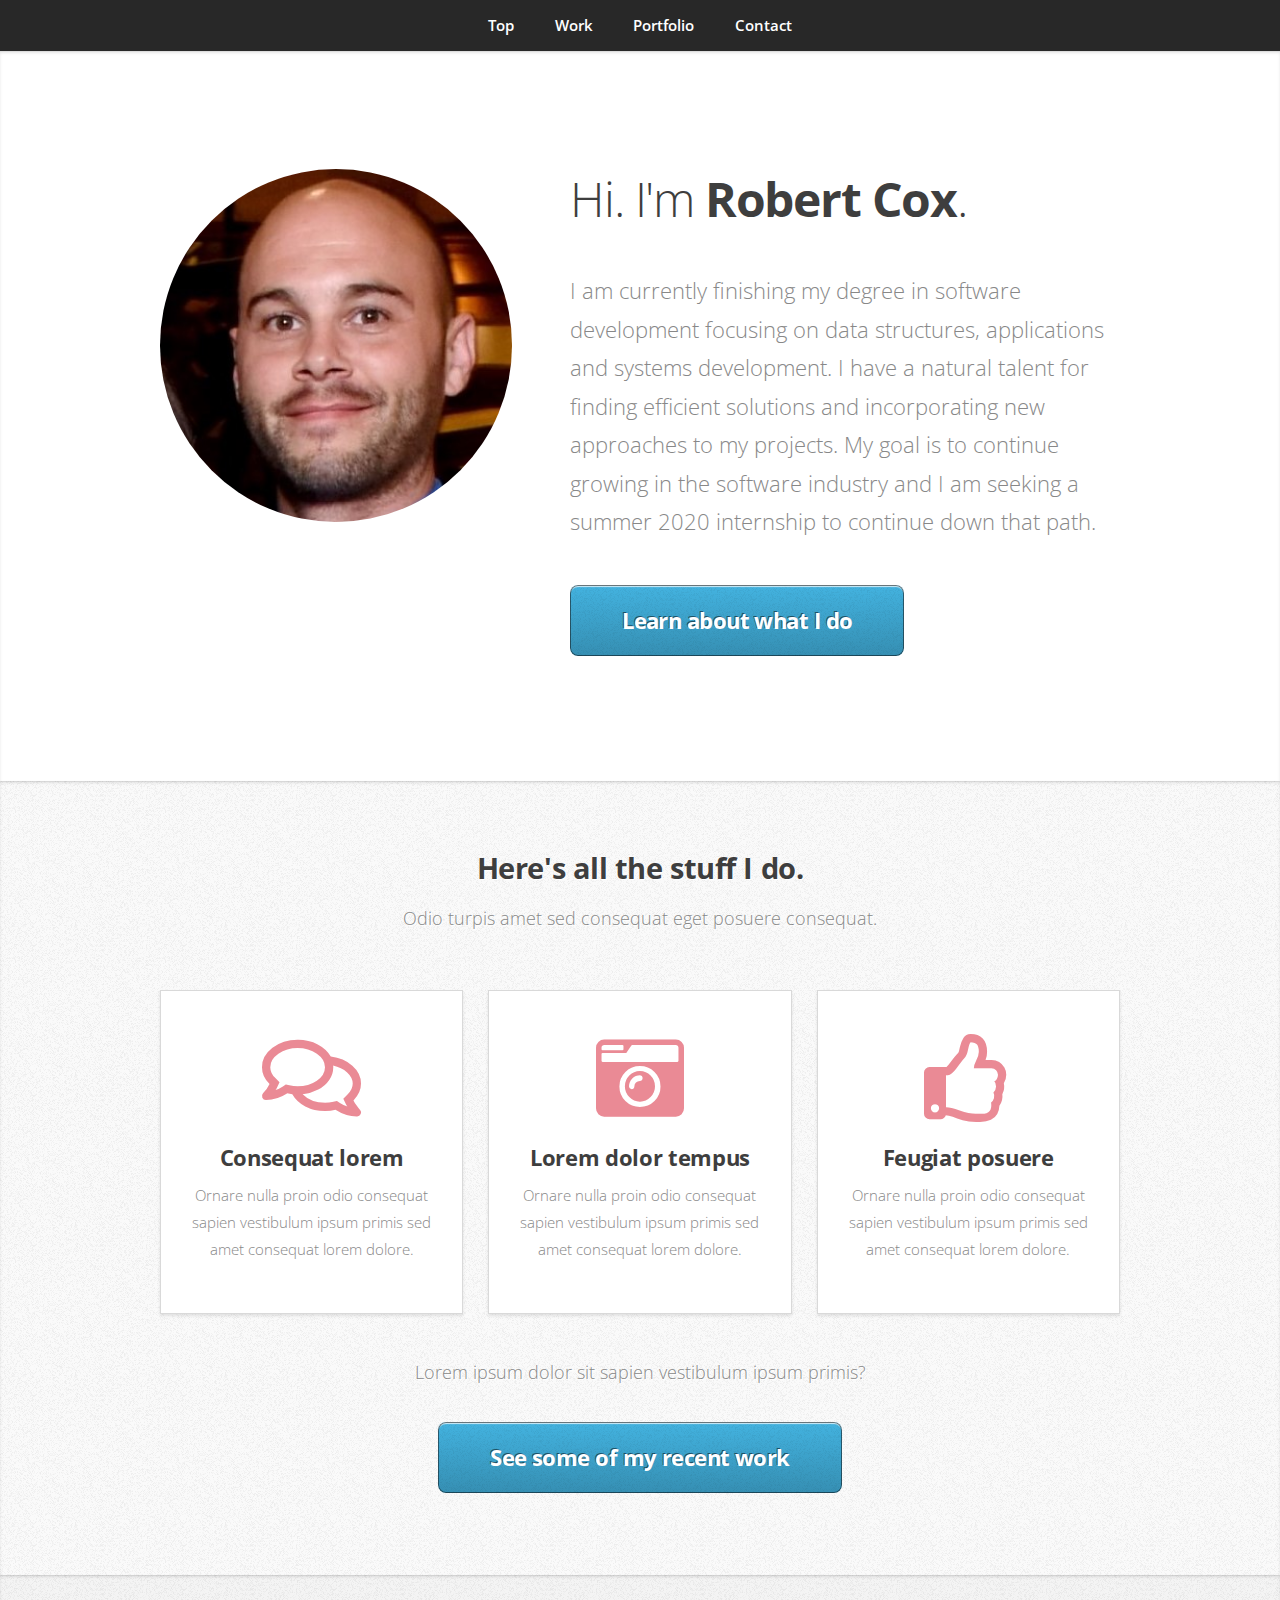
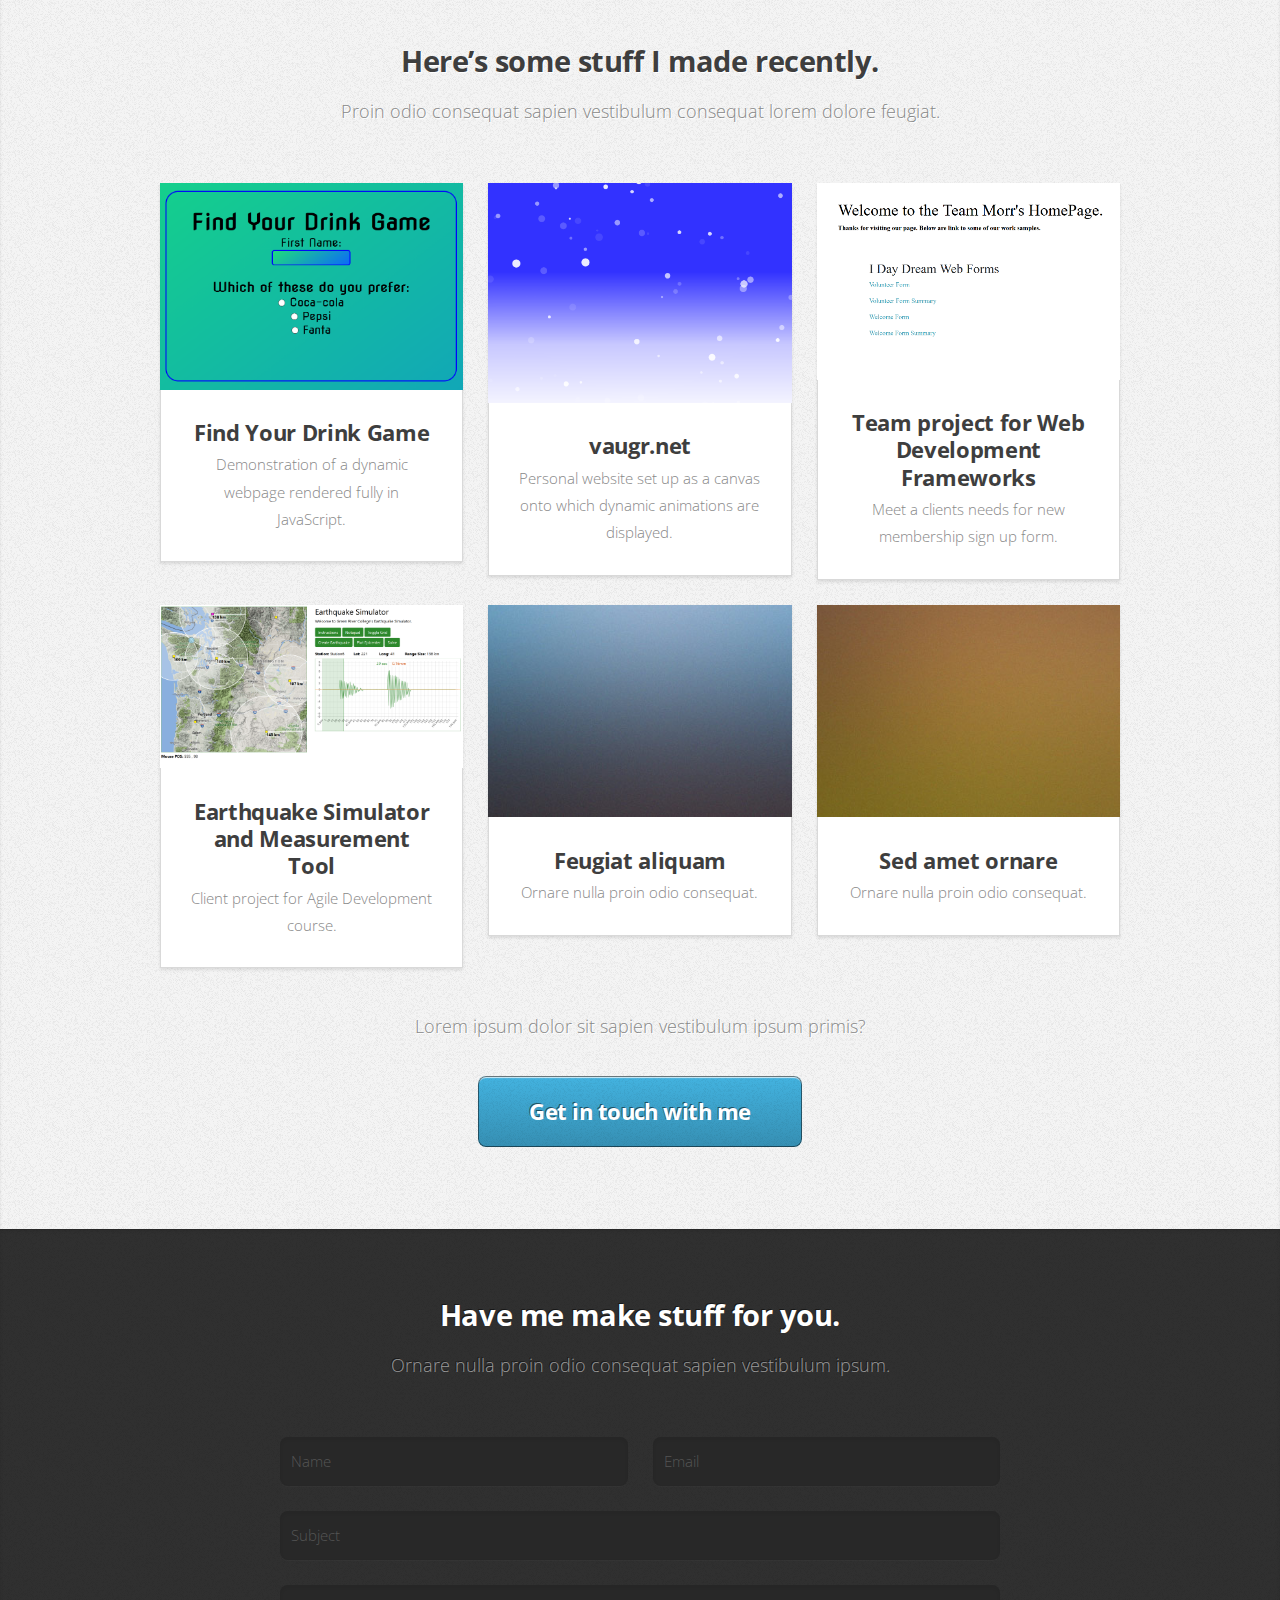
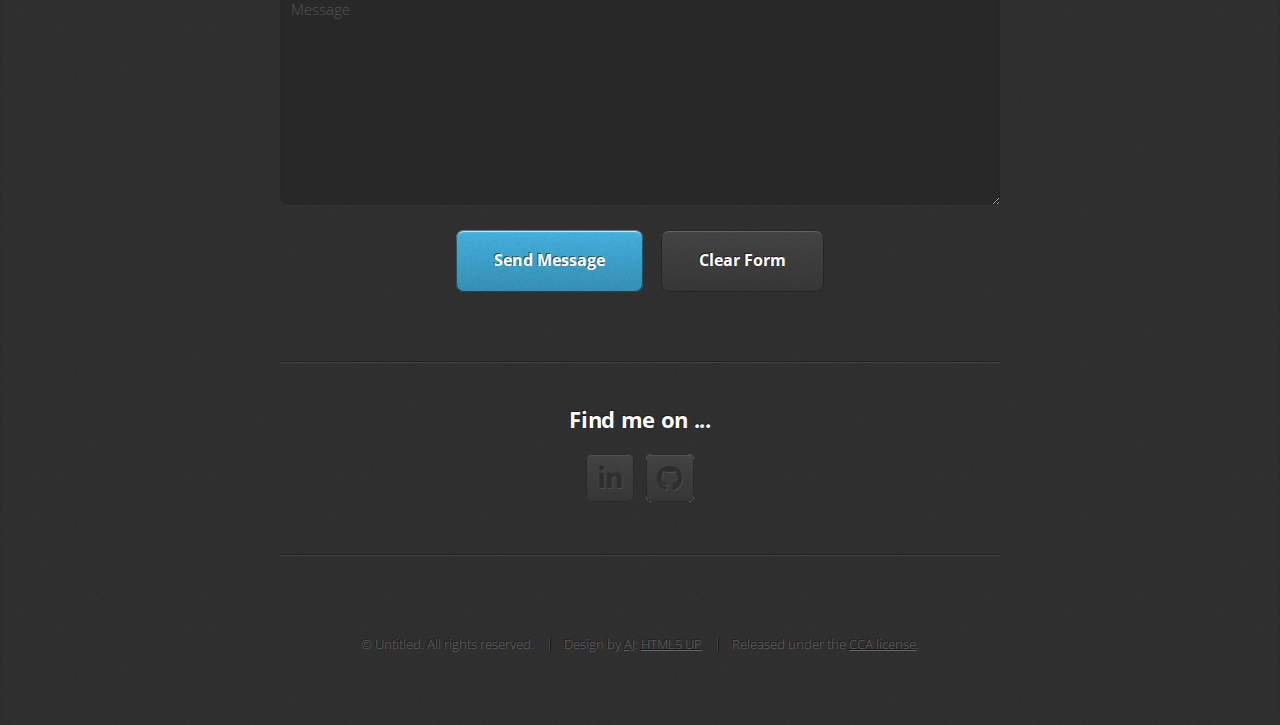
==== index.html @ c7a30e8e "added portfolio projects" ====
<!DOCTYPE HTML>
<!--
	Miniport by HTML5 UP
	html5up.net | @ajlkn
	Free for personal and commercial use under the CCA 3.0 license (html5up.net/license)
-->
<html>
	<head>
		<title>Robert Cox Portfolio</title>
		<meta charset="utf-8" />
		<meta name="viewport" content="width=device-width, initial-scale=1, user-scalable=no" />
		<link rel="stylesheet" href="assets/css/main.css" />
	</head>
	<body class="is-preload">

		<!-- Nav -->
			<nav id="nav">
				<ul class="container">
					<li><a href="#top">Top</a></li>
					<li><a href="#work">Work</a></li>
					<li><a href="#portfolio">Portfolio</a></li>
					<li><a href="#contact">Contact</a></li>
				</ul>
			</nav>

		<!-- Home -->
			<article id="top" class="wrapper style1">
				<div class="container">
					<div class="row">
						<div class="col-4 col-5-large col-12-medium">
							<span class="image fit"><img src="images/headshot4.png" alt="" /></span>
						</div>
						<div class="col-8 col-7-large col-12-medium">
							<header>
								<h1>Hi. I'm <strong>Robert Cox</strong>.</h1>
							</header>
							<p>I am currently finishing my degree in software development focusing on data structures, applications and systems development. I have a natural talent for finding efficient solutions and incorporating new approaches to my projects. My goal is to continue growing in the software industry and I am seeking a summer 2020 internship to continue down that path.</p>
							<a href="#work" class="button large scrolly">Learn about what I do</a>
						</div>
					</div>
				</div>
			</article>

		<!-- Work -->
			<article id="work" class="wrapper style2">
				<div class="container">
					<header>
						<h2>Here's all the stuff I do.</h2>
						<p>Odio turpis amet sed consequat eget posuere consequat.</p>
					</header>
					<div class="row aln-center">
						<div class="col-4 col-6-medium col-12-small">
							<section class="box style1">
								<span class="icon featured fa-comments"></span>
								<h3>Consequat lorem</h3>
								<p>Ornare nulla proin odio consequat sapien vestibulum ipsum primis sed amet consequat lorem dolore.</p>
							</section>
						</div>
						<div class="col-4 col-6-medium col-12-small">
							<section class="box style1">
								<span class="icon solid featured fa-camera-retro"></span>
								<h3>Lorem dolor tempus</h3>
								<p>Ornare nulla proin odio consequat sapien vestibulum ipsum primis sed amet consequat lorem dolore.</p>
							</section>
						</div>
						<div class="col-4 col-6-medium col-12-small">
							<section class="box style1">
								<span class="icon featured fa-thumbs-up"></span>
								<h3>Feugiat posuere</h3>
								<p>Ornare nulla proin odio consequat sapien vestibulum ipsum primis sed amet consequat lorem dolore.</p>
							</section>
						</div>
					</div>
					<footer>
						<p>Lorem ipsum dolor sit sapien vestibulum ipsum primis?</p>
						<a href="#portfolio" class="button large scrolly">See some of my recent work</a>
					</footer>
				</div>
			</article>

		<!-- Portfolio -->
			<article id="portfolio" class="wrapper style3">
				<div class="container">
					<header>
						<h2>Here’s some stuff I made recently.</h2>
						<p>Proin odio consequat  sapien vestibulum consequat lorem dolore feugiat.</p>
					</header>
					<div class="row">
						<div class="col-4 col-6-medium col-12-small">
							<article class="box style2">
								<a href="http://rcox.greenriverdev.com/207/finalProject/IT207FinalProjectHTML.html" target="_blank" class="image featured"><img src="images/findYourDrinkGame.png" alt="" /></a>
								<h3><a href="http://rcox.greenriverdev.com/207/finalProject/IT207FinalProjectHTML.html" target="_blank">Find Your Drink Game</a></h3>
								<p>Demonstration of a dynamic webpage rendered fully in JavaScript.</p>
							</article>
						</div>
						<div class="col-4 col-6-medium col-12-small">
							<article class="box style2">
								<a href="http://vaugr.net/" target="_blank" class="image featured"><img src="images/vaugrSnow.png" alt="" /></a>
								<h3><a href="http://vaugr.net/" target="_blank">vaugr.net</a></h3>
								<p>Personal website set up as a canvas onto which dynamic animations are displayed.</p>
							</article>
						</div>
						<div class="col-4 col-6-medium col-12-small">
							<article class="box style2">
								<a href="http://team-morr.greenriverdev.com/" target="_blank" class="image featured"><img src="images/teamMORRWebsite.png" alt="" /></a>
								<h3><a href="http://team-morr.greenriverdev.com/" target="_blank">Team project for Web Development Frameworks</a></h3>
								<p>Meet a clients needs for new membership sign up form.</p>
							</article>
						</div>
						<div class="col-4 col-6-medium col-12-small">
							<article class="box style2">
								<a href="http://earth-makers.greenriverdev.com/EarthMakers/" target="_blank" class="image featured"><img src="images/EarthquakeApp.png" alt="" /></a>
								<h3><a href="http://earth-makers.greenriverdev.com/EarthMakers/" target="_blank">Earthquake Simulator and Measurement Tool</a></h3>
								<p>Client project for Agile Development course.</p>
							</article>
						</div>
						<div class="col-4 col-6-medium col-12-small">
							<article class="box style2">
								<a href="#" class="image featured"><img src="images/pic05.jpg" alt="" /></a>
								<h3><a href="#">Feugiat aliquam</a></h3>
								<p>Ornare nulla proin odio consequat.</p>
							</article>
						</div>
						<div class="col-4 col-6-medium col-12-small">
							<article class="box style2">
								<a href="#" class="image featured"><img src="images/pic06.jpg" alt="" /></a>
								<h3><a href="#">Sed amet ornare</a></h3>
								<p>Ornare nulla proin odio consequat.</p>
							</article>
						</div>
					</div>
					<footer>
						<p>Lorem ipsum dolor sit sapien vestibulum ipsum primis?</p>
						<a href="#contact" class="button large scrolly">Get in touch with me</a>
					</footer>
				</div>
			</article>

		<!-- Contact -->
			<article id="contact" class="wrapper style4">
				<div class="container medium">
					<header>
						<h2>Have me make stuff for you.</h2>
						<p>Ornare nulla proin odio consequat sapien vestibulum ipsum.</p>
					</header>
					<div class="row">
						<div class="col-12">
							<form method="post" action="#">
								<div class="row">
									<div class="col-6 col-12-small">
										<input type="text" name="name" id="name" placeholder="Name" />
									</div>
									<div class="col-6 col-12-small">
										<input type="text" name="email" id="email" placeholder="Email" />
									</div>
									<div class="col-12">
										<input type="text" name="subject" id="subject" placeholder="Subject" />
									</div>
									<div class="col-12">
										<textarea name="message" id="message" placeholder="Message"></textarea>
									</div>
									<div class="col-12">
										<ul class="actions">
											<li><input type="submit" value="Send Message" /></li>
											<li><input type="reset" value="Clear Form" class="alt" /></li>
										</ul>
									</div>
								</div>
							</form>
						</div>
						<div class="col-12">
							<hr />
							<h3>Find me on ...</h3>
							<ul class="social">
								<!--<li><a href="#" class="icon brands fa-twitter"><span class="label">Twitter</span></a></li>
								<li><a href="#" class="icon brands fa-facebook-f"><span class="label">Facebook</span></a></li>
								<li><a href="#" class="icon brands fa-dribbble"><span class="label">Dribbble</span></a></li>
								<li><a href="#" class="icon brands fa-tumblr"><span class="label">Tumblr</span></a></li>
								<li><a href="#" class="icon brands fa-google-plus"><span class="label">Google+</span></a></li>-->
								<li><a href="http://www.linkedin.com/in/robert-cox-robert-cox" target="_blank" class="icon brands fa-linkedin-in"><span class="label">LinkedIn</span></a></li>
								<li><a href="https://github.com/rcox18" target="_blank" class="icon brands fa-github"><span class="label">Github</span></a></li>
								<!--
								<li><a href="#" class="icon solid fa-rss"><span>RSS</span></a></li>
								<li><a href="#" class="icon brands fa-instagram"><span>Instagram</span></a></li>
								<li><a href="#" class="icon brands fa-foursquare"><span>Foursquare</span></a></li>
								<li><a href="#" class="icon brands fa-skype"><span>Skype</span></a></li>
								<li><a href="#" class="icon brands fa-soundcloud"><span>Soundcloud</span></a></li>
								<li><a href="#" class="icon brands fa-youtube"><span>YouTube</span></a></li>
								<li><a href="#" class="icon brands fa-blogger"><span>Blogger</span></a></li>
								<li><a href="#" class="icon brands fa-flickr"><span>Flickr</span></a></li>
								<li><a href="#" class="icon brands fa-vimeo"><span>Vimeo</span></a></li>
								-->
							</ul>
							<hr />
						</div>
					</div>
					<footer>
						<ul id="copyright">
							<li>&copy; Untitled. All rights reserved.</li>
							<li>Design by <a href="http://twitter.com/ajlkn">AJ</a>: <a href="http://html5up.net">HTML5 UP</a></li>
							<li>Released under the <a href="http://html5up.net/license">CCA license</a>.</li>
						</ul>
					</footer>
				</div>
			</article>

		<!-- Scripts -->
			<script src="assets/js/jquery.min.js"></script>
			<script src="assets/js/jquery.scrolly.min.js"></script>
			<script src="assets/js/browser.min.js"></script>
			<script src="assets/js/breakpoints.min.js"></script>
			<script src="assets/js/util.js"></script>
			<script src="assets/js/main.js"></script>

	</body>
</html>
---- assets/css/main.css ----
@import url("https://fonts.googleapis.com/css?family=Open+Sans:300,300italic,600,600italic,700");
@import url("fontawesome-all.min.css");

/*
	Miniport by HTML5 UP
	html5up.net | @ajlkn
	Free for personal and commercial use under the CCA 3.0 license (html5up.net/license)
*/

html, body, div, span, applet, object,
iframe, h1, h2, h3, h4, h5, h6, p, blockquote,
pre, a, abbr, acronym, address, big, cite,
code, del, dfn, em, img, ins, kbd, q, s, samp,
small, strike, strong, sub, sup, tt, var, b,
u, i, center, dl, dt, dd, ol, ul, li, fieldset,
form, label, legend, table, caption, tbody,
tfoot, thead, tr, th, td, article, aside,
canvas, details, embed, figure, figcaption,
footer, header, hgroup, menu, nav, output, ruby,
section, summary, time, mark, audio, video {
	margin: 0;
	padding: 0;
	border: 0;
	font-size: 100%;
	font: inherit;
	vertical-align: baseline;}

article, aside, details, figcaption, figure,
footer, header, hgroup, menu, nav, section {
	display: block;}

body {
	line-height: 1;
}

ol, ul {
	list-style: none;
}

blockquote, q {
	quotes: none;
}

	blockquote:before, blockquote:after, q:before, q:after {
		content: '';
		content: none;
	}

table {
	border-collapse: collapse;
	border-spacing: 0;
}

body {
	-webkit-text-size-adjust: none;
}

mark {
	background-color: transparent;
	color: inherit;
}

input::-moz-focus-inner {
	border: 0;
	padding: 0;
}

input, select, textarea {
	-moz-appearance: none;
	-webkit-appearance: none;
	-ms-appearance: none;
	appearance: none;
}

/* Basic */

	html {
		box-sizing: border-box;
	}

	*, *:before, *:after {
		box-sizing: inherit;
	}

	body {
		padding-top: 3.5em;
	}

		body.is-preload *, body.is-preload *:before, body.is-preload *:after {
			-moz-animation: none !important;
			-webkit-animation: none !important;
			-ms-animation: none !important;
			animation: none !important;
			-moz-transition: none !important;
			-webkit-transition: none !important;
			-ms-transition: none !important;
			transition: none !important;
		}

	body, input, textarea, select {
		font-family: 'Open Sans', sans-serif;
		line-height: 1.85em;
		color: #888;
		font-weight: 300;
		font-size: 13pt;
	}

	a {
		-moz-transition: color .2s ease-in-out;
		-webkit-transition: color .2s ease-in-out;
		-ms-transition: color .2s ease-in-out;
		transition: color .2s ease-in-out;
		color: #43B3E0;
		text-decoration: underline;
	}

		a:hover {
			color: #43bff0 !important;
		}

		a img {
			border: 0;
		}

	b, strong {
		font-weight: 600;
		color: #3e3e3e;
	}

	i, em {
		font-style: italic;
	}

	sub {
		position: relative;
		top: 0.5em;
		font-size: 0.8em;
	}

	sup {
		position: relative;
		top: -0.5em;
		font-size: 0.8em;
	}

	blockquote {
		border-left: solid 0.75em #eee;
		padding: 1em 0 1em 1.5em;
		font-style: italic;
	}

	h1, h2, h3, h4, h5, h6 {
		color: #3e3e3e;
		margin: 0 0 0.75em 0;
	}

	h1 a, h2 a, h3 a, h4 a, h5 a, h6 a {
		text-decoration: none;
		color: inherit;
	}

	h2, h3, h4, h5, h6 {
		font-weight: 700;
	}

	h1 {
		font-size: 3.25em;
		letter-spacing: -0.025em;
		font-weight: 300;
	}

		h1 strong {
			font-weight: 700;
		}

	h2 {
		font-size: 2em;
		letter-spacing: -0.015em;
	}

	h3 {
		font-size: 1.5em;
		letter-spacing: -0.015em;
	}

	em, i {
		font-style: italic;
	}

	br.clear {
		clear: both;
	}

	hr {
		border: 0;
		border-top: solid 1px #444;
		border-top-color: rgba(0, 0, 0, 0.35);
		box-shadow: 0px 1px 0px 0px rgba(255, 255, 255, 0.1);
		height: 1px;
		margin: 3em 0;
	}

	p, ul, ol, dl, table {
		margin-bottom: 2em;
	}

	header {
		margin: 0 0 3em 0;
	}

		header > p {
			font-size: 1.25em;
			margin: 0;
		}

	footer {
		margin: 3em 0 0 0;
	}

		footer > p {
			font-size: 1.25em;
		}

/* Container */

	.container {
		margin: 0 auto;
		max-width: calc(100% - 50px);
		width: 1200px;
	}

		.container.medium {
			width: 900px;
		}

		@media screen and (max-width: 1680px) {

			.container {
				width: 1200px;
			}

				.container.medium {
					width: 900px;
				}

		}

		@media screen and (max-width: 1280px) {

			.container {
				width: 960px;
			}

				.container.medium {
					width: 720px;
				}

		}

		@media screen and (max-width: 980px) {

			.container {
				width: 100%;
			}

				.container.medium {
					width: 75%;
				}

		}

		@media screen and (max-width: 736px) {

			.container {
				width: 100%;
				max-width: calc(100% - 30px);
			}

				.container.medium {
					width: 100%;
				}

		}

/* Row */

	.row {
		display: flex;
		flex-wrap: wrap;
		box-sizing: border-box;
		align-items: stretch;
	}

		.row > * {
			box-sizing: border-box;
		}

		.row.gtr-uniform > * > :last-child {
			margin-bottom: 0;
		}

		.row.aln-left {
			justify-content: flex-start;
		}

		.row.aln-center {
			justify-content: center;
		}

		.row.aln-right {
			justify-content: flex-end;
		}

		.row.aln-top {
			align-items: flex-start;
		}

		.row.aln-middle {
			align-items: center;
		}

		.row.aln-bottom {
			align-items: flex-end;
		}

		.row > .imp {
			order: -1;
		}

		.row > .col-1 {
			width: 8.33333%;
		}

		.row > .off-1 {
			margin-left: 8.33333%;
		}

		.row > .col-2 {
			width: 16.66667%;
		}

		.row > .off-2 {
			margin-left: 16.66667%;
		}

		.row > .col-3 {
			width: 25%;
		}

		.row > .off-3 {
			margin-left: 25%;
		}

		.row > .col-4 {
			width: 33.33333%;
		}

		.row > .off-4 {
			margin-left: 33.33333%;
		}

		.row > .col-5 {
			width: 41.66667%;
		}

		.row > .off-5 {
			margin-left: 41.66667%;
		}

		.row > .col-6 {
			width: 50%;
		}

		.row > .off-6 {
			margin-left: 50%;
		}

		.row > .col-7 {
			width: 58.33333%;
		}

		.row > .off-7 {
			margin-left: 58.33333%;
		}

		.row > .col-8 {
			width: 66.66667%;
		}

		.row > .off-8 {
			margin-left: 66.66667%;
		}

		.row > .col-9 {
			width: 75%;
		}

		.row > .off-9 {
			margin-left: 75%;
		}

		.row > .col-10 {
			width: 83.33333%;
		}

		.row > .off-10 {
			margin-left: 83.33333%;
		}

		.row > .col-11 {
			width: 91.66667%;
		}

		.row > .off-11 {
			margin-left: 91.66667%;
		}

		.row > .col-12 {
			width: 100%;
		}

		.row > .off-12 {
			margin-left: 100%;
		}

		.row.gtr-0 {
			margin-top: 0px;
			margin-left: 0px;
		}

			.row.gtr-0 > * {
				padding: 0px 0 0 0px;
			}

			.row.gtr-0.gtr-uniform {
				margin-top: 0px;
			}

				.row.gtr-0.gtr-uniform > * {
					padding-top: 0px;
				}

		.row.gtr-25 {
			margin-top: -6.25px;
			margin-left: -6.25px;
		}

			.row.gtr-25 > * {
				padding: 6.25px 0 0 6.25px;
			}

			.row.gtr-25.gtr-uniform {
				margin-top: -6.25px;
			}

				.row.gtr-25.gtr-uniform > * {
					padding-top: 6.25px;
				}

		.row.gtr-50 {
			margin-top: -12.5px;
			margin-left: -12.5px;
		}

			.row.gtr-50 > * {
				padding: 12.5px 0 0 12.5px;
			}

			.row.gtr-50.gtr-uniform {
				margin-top: -12.5px;
			}

				.row.gtr-50.gtr-uniform > * {
					padding-top: 12.5px;
				}

		.row {
			margin-top: -25px;
			margin-left: -25px;
		}

			.row > * {
				padding: 25px 0 0 25px;
			}

			.row.gtr-uniform {
				margin-top: -25px;
			}

				.row.gtr-uniform > * {
					padding-top: 25px;
				}

		.row.gtr-150 {
			margin-top: -37.5px;
			margin-left: -37.5px;
		}

			.row.gtr-150 > * {
				padding: 37.5px 0 0 37.5px;
			}

			.row.gtr-150.gtr-uniform {
				margin-top: -37.5px;
			}

				.row.gtr-150.gtr-uniform > * {
					padding-top: 37.5px;
				}

		.row.gtr-200 {
			margin-top: -50px;
			margin-left: -50px;
		}

			.row.gtr-200 > * {
				padding: 50px 0 0 50px;
			}

			.row.gtr-200.gtr-uniform {
				margin-top: -50px;
			}

				.row.gtr-200.gtr-uniform > * {
					padding-top: 50px;
				}

		@media screen and (max-width: 1680px) {

			.row {
				display: flex;
				flex-wrap: wrap;
				box-sizing: border-box;
				align-items: stretch;
			}

				.row > * {
					box-sizing: border-box;
				}

				.row.gtr-uniform > * > :last-child {
					margin-bottom: 0;
				}

				.row.aln-left {
					justify-content: flex-start;
				}

				.row.aln-center {
					justify-content: center;
				}

				.row.aln-right {
					justify-content: flex-end;
				}

				.row.aln-top {
					align-items: flex-start;
				}

				.row.aln-middle {
					align-items: center;
				}

				.row.aln-bottom {
					align-items: flex-end;
				}

				.row > .imp-xlarge {
					order: -1;
				}

				.row > .col-1-xlarge {
					width: 8.33333%;
				}

				.row > .off-1-xlarge {
					margin-left: 8.33333%;
				}

				.row > .col-2-xlarge {
					width: 16.66667%;
				}

				.row > .off-2-xlarge {
					margin-left: 16.66667%;
				}

				.row > .col-3-xlarge {
					width: 25%;
				}

				.row > .off-3-xlarge {
					margin-left: 25%;
				}

				.row > .col-4-xlarge {
					width: 33.33333%;
				}

				.row > .off-4-xlarge {
					margin-left: 33.33333%;
				}

				.row > .col-5-xlarge {
					width: 41.66667%;
				}

				.row > .off-5-xlarge {
					margin-left: 41.66667%;
				}

				.row > .col-6-xlarge {
					width: 50%;
				}

				.row > .off-6-xlarge {
					margin-left: 50%;
				}

				.row > .col-7-xlarge {
					width: 58.33333%;
				}

				.row > .off-7-xlarge {
					margin-left: 58.33333%;
				}

				.row > .col-8-xlarge {
					width: 66.66667%;
				}

				.row > .off-8-xlarge {
					margin-left: 66.66667%;
				}

				.row > .col-9-xlarge {
					width: 75%;
				}

				.row > .off-9-xlarge {
					margin-left: 75%;
				}

				.row > .col-10-xlarge {
					width: 83.33333%;
				}

				.row > .off-10-xlarge {
					margin-left: 83.33333%;
				}

				.row > .col-11-xlarge {
					width: 91.66667%;
				}

				.row > .off-11-xlarge {
					margin-left: 91.66667%;
				}

				.row > .col-12-xlarge {
					width: 100%;
				}

				.row > .off-12-xlarge {
					margin-left: 100%;
				}

				.row.gtr-0 {
					margin-top: 0px;
					margin-left: 0px;
				}

					.row.gtr-0 > * {
						padding: 0px 0 0 0px;
					}

					.row.gtr-0.gtr-uniform {
						margin-top: 0px;
					}

						.row.gtr-0.gtr-uniform > * {
							padding-top: 0px;
						}

				.row.gtr-25 {
					margin-top: -6.25px;
					margin-left: -6.25px;
				}

					.row.gtr-25 > * {
						padding: 6.25px 0 0 6.25px;
					}

					.row.gtr-25.gtr-uniform {
						margin-top: -6.25px;
					}

						.row.gtr-25.gtr-uniform > * {
							padding-top: 6.25px;
						}

				.row.gtr-50 {
					margin-top: -12.5px;
					margin-left: -12.5px;
				}

					.row.gtr-50 > * {
						padding: 12.5px 0 0 12.5px;
					}

					.row.gtr-50.gtr-uniform {
						margin-top: -12.5px;
					}

						.row.gtr-50.gtr-uniform > * {
							padding-top: 12.5px;
						}

				.row {
					margin-top: -25px;
					margin-left: -25px;
				}

					.row > * {
						padding: 25px 0 0 25px;
					}

					.row.gtr-uniform {
						margin-top: -25px;
					}

						.row.gtr-uniform > * {
							padding-top: 25px;
						}

				.row.gtr-150 {
					margin-top: -37.5px;
					margin-left: -37.5px;
				}

					.row.gtr-150 > * {
						padding: 37.5px 0 0 37.5px;
					}

					.row.gtr-150.gtr-uniform {
						margin-top: -37.5px;
					}

						.row.gtr-150.gtr-uniform > * {
							padding-top: 37.5px;
						}

				.row.gtr-200 {
					margin-top: -50px;
					margin-left: -50px;
				}

					.row.gtr-200 > * {
						padding: 50px 0 0 50px;
					}

					.row.gtr-200.gtr-uniform {
						margin-top: -50px;
					}

						.row.gtr-200.gtr-uniform > * {
							padding-top: 50px;
						}

		}

		@media screen and (max-width: 1280px) {

			.row {
				display: flex;
				flex-wrap: wrap;
				box-sizing: border-box;
				align-items: stretch;
			}

				.row > * {
					box-sizing: border-box;
				}

				.row.gtr-uniform > * > :last-child {
					margin-bottom: 0;
				}

				.row.aln-left {
					justify-content: flex-start;
				}

				.row.aln-center {
					justify-content: center;
				}

				.row.aln-right {
					justify-content: flex-end;
				}

				.row.aln-top {
					align-items: flex-start;
				}

				.row.aln-middle {
					align-items: center;
				}

				.row.aln-bottom {
					align-items: flex-end;
				}

				.row > .imp-large {
					order: -1;
				}

				.row > .col-1-large {
					width: 8.33333%;
				}

				.row > .off-1-large {
					margin-left: 8.33333%;
				}

				.row > .col-2-large {
					width: 16.66667%;
				}

				.row > .off-2-large {
					margin-left: 16.66667%;
				}

				.row > .col-3-large {
					width: 25%;
				}

				.row > .off-3-large {
					margin-left: 25%;
				}

				.row > .col-4-large {
					width: 33.33333%;
				}

				.row > .off-4-large {
					margin-left: 33.33333%;
				}

				.row > .col-5-large {
					width: 41.66667%;
				}

				.row > .off-5-large {
					margin-left: 41.66667%;
				}

				.row > .col-6-large {
					width: 50%;
				}

				.row > .off-6-large {
					margin-left: 50%;
				}

				.row > .col-7-large {
					width: 58.33333%;
				}

				.row > .off-7-large {
					margin-left: 58.33333%;
				}

				.row > .col-8-large {
					width: 66.66667%;
				}

				.row > .off-8-large {
					margin-left: 66.66667%;
				}

				.row > .col-9-large {
					width: 75%;
				}

				.row > .off-9-large {
					margin-left: 75%;
				}

				.row > .col-10-large {
					width: 83.33333%;
				}

				.row > .off-10-large {
					margin-left: 83.33333%;
				}

				.row > .col-11-large {
					width: 91.66667%;
				}

				.row > .off-11-large {
					margin-left: 91.66667%;
				}

				.row > .col-12-large {
					width: 100%;
				}

				.row > .off-12-large {
					margin-left: 100%;
				}

				.row.gtr-0 {
					margin-top: 0px;
					margin-left: 0px;
				}

					.row.gtr-0 > * {
						padding: 0px 0 0 0px;
					}

					.row.gtr-0.gtr-uniform {
						margin-top: 0px;
					}

						.row.gtr-0.gtr-uniform > * {
							padding-top: 0px;
						}

				.row.gtr-25 {
					margin-top: -6.25px;
					margin-left: -6.25px;
				}

					.row.gtr-25 > * {
						padding: 6.25px 0 0 6.25px;
					}

					.row.gtr-25.gtr-uniform {
						margin-top: -6.25px;
					}

						.row.gtr-25.gtr-uniform > * {
							padding-top: 6.25px;
						}

				.row.gtr-50 {
					margin-top: -12.5px;
					margin-left: -12.5px;
				}

					.row.gtr-50 > * {
						padding: 12.5px 0 0 12.5px;
					}

					.row.gtr-50.gtr-uniform {
						margin-top: -12.5px;
					}

						.row.gtr-50.gtr-uniform > * {
							padding-top: 12.5px;
						}

				.row {
					margin-top: -25px;
					margin-left: -25px;
				}

					.row > * {
						padding: 25px 0 0 25px;
					}

					.row.gtr-uniform {
						margin-top: -25px;
					}

						.row.gtr-uniform > * {
							padding-top: 25px;
						}

				.row.gtr-150 {
					margin-top: -37.5px;
					margin-left: -37.5px;
				}

					.row.gtr-150 > * {
						padding: 37.5px 0 0 37.5px;
					}

					.row.gtr-150.gtr-uniform {
						margin-top: -37.5px;
					}

						.row.gtr-150.gtr-uniform > * {
							padding-top: 37.5px;
						}

				.row.gtr-200 {
					margin-top: -50px;
					margin-left: -50px;
				}

					.row.gtr-200 > * {
						padding: 50px 0 0 50px;
					}

					.row.gtr-200.gtr-uniform {
						margin-top: -50px;
					}

						.row.gtr-200.gtr-uniform > * {
							padding-top: 50px;
						}

		}

		@media screen and (max-width: 980px) {

			.row {
				display: flex;
				flex-wrap: wrap;
				box-sizing: border-box;
				align-items: stretch;
			}

				.row > * {
					box-sizing: border-box;
				}

				.row.gtr-uniform > * > :last-child {
					margin-bottom: 0;
				}

				.row.aln-left {
					justify-content: flex-start;
				}

				.row.aln-center {
					justify-content: center;
				}

				.row.aln-right {
					justify-content: flex-end;
				}

				.row.aln-top {
					align-items: flex-start;
				}

				.row.aln-middle {
					align-items: center;
				}

				.row.aln-bottom {
					align-items: flex-end;
				}

				.row > .imp-medium {
					order: -1;
				}

				.row > .col-1-medium {
					width: 8.33333%;
				}

				.row > .off-1-medium {
					margin-left: 8.33333%;
				}

				.row > .col-2-medium {
					width: 16.66667%;
				}

				.row > .off-2-medium {
					margin-left: 16.66667%;
				}

				.row > .col-3-medium {
					width: 25%;
				}

				.row > .off-3-medium {
					margin-left: 25%;
				}

				.row > .col-4-medium {
					width: 33.33333%;
				}

				.row > .off-4-medium {
					margin-left: 33.33333%;
				}

				.row > .col-5-medium {
					width: 41.66667%;
				}

				.row > .off-5-medium {
					margin-left: 41.66667%;
				}

				.row > .col-6-medium {
					width: 50%;
				}

				.row > .off-6-medium {
					margin-left: 50%;
				}

				.row > .col-7-medium {
					width: 58.33333%;
				}

				.row > .off-7-medium {
					margin-left: 58.33333%;
				}

				.row > .col-8-medium {
					width: 66.66667%;
				}

				.row > .off-8-medium {
					margin-left: 66.66667%;
				}

				.row > .col-9-medium {
					width: 75%;
				}

				.row > .off-9-medium {
					margin-left: 75%;
				}

				.row > .col-10-medium {
					width: 83.33333%;
				}

				.row > .off-10-medium {
					margin-left: 83.33333%;
				}

				.row > .col-11-medium {
					width: 91.66667%;
				}

				.row > .off-11-medium {
					margin-left: 91.66667%;
				}

				.row > .col-12-medium {
					width: 100%;
				}

				.row > .off-12-medium {
					margin-left: 100%;
				}

				.row.gtr-0 {
					margin-top: 0px;
					margin-left: 0px;
				}

					.row.gtr-0 > * {
						padding: 0px 0 0 0px;
					}

					.row.gtr-0.gtr-uniform {
						margin-top: 0px;
					}

						.row.gtr-0.gtr-uniform > * {
							padding-top: 0px;
						}

				.row.gtr-25 {
					margin-top: -6.25px;
					margin-left: -6.25px;
				}

					.row.gtr-25 > * {
						padding: 6.25px 0 0 6.25px;
					}

					.row.gtr-25.gtr-uniform {
						margin-top: -6.25px;
					}

						.row.gtr-25.gtr-uniform > * {
							padding-top: 6.25px;
						}

				.row.gtr-50 {
					margin-top: -12.5px;
					margin-left: -12.5px;
				}

					.row.gtr-50 > * {
						padding: 12.5px 0 0 12.5px;
					}

					.row.gtr-50.gtr-uniform {
						margin-top: -12.5px;
					}

						.row.gtr-50.gtr-uniform > * {
							padding-top: 12.5px;
						}

				.row {
					margin-top: -25px;
					margin-left: -25px;
				}

					.row > * {
						padding: 25px 0 0 25px;
					}

					.row.gtr-uniform {
						margin-top: -25px;
					}

						.row.gtr-uniform > * {
							padding-top: 25px;
						}

				.row.gtr-150 {
					margin-top: -37.5px;
					margin-left: -37.5px;
				}

					.row.gtr-150 > * {
						padding: 37.5px 0 0 37.5px;
					}

					.row.gtr-150.gtr-uniform {
						margin-top: -37.5px;
					}

						.row.gtr-150.gtr-uniform > * {
							padding-top: 37.5px;
						}

				.row.gtr-200 {
					margin-top: -50px;
					margin-left: -50px;
				}

					.row.gtr-200 > * {
						padding: 50px 0 0 50px;
					}

					.row.gtr-200.gtr-uniform {
						margin-top: -50px;
					}

						.row.gtr-200.gtr-uniform > * {
							padding-top: 50px;
						}

		}

		@media screen and (max-width: 736px) {

			.row {
				display: flex;
				flex-wrap: wrap;
				box-sizing: border-box;
				align-items: stretch;
			}

				.row > * {
					box-sizing: border-box;
				}

				.row.gtr-uniform > * > :last-child {
					margin-bottom: 0;
				}

				.row.aln-left {
					justify-content: flex-start;
				}

				.row.aln-center {
					justify-content: center;
				}

				.row.aln-right {
					justify-content: flex-end;
				}

				.row.aln-top {
					align-items: flex-start;
				}

				.row.aln-middle {
					align-items: center;
				}

				.row.aln-bottom {
					align-items: flex-end;
				}

				.row > .imp-small {
					order: -1;
				}

				.row > .col-1-small {
					width: 8.33333%;
				}

				.row > .off-1-small {
					margin-left: 8.33333%;
				}

				.row > .col-2-small {
					width: 16.66667%;
				}

				.row > .off-2-small {
					margin-left: 16.66667%;
				}

				.row > .col-3-small {
					width: 25%;
				}

				.row > .off-3-small {
					margin-left: 25%;
				}

				.row > .col-4-small {
					width: 33.33333%;
				}

				.row > .off-4-small {
					margin-left: 33.33333%;
				}

				.row > .col-5-small {
					width: 41.66667%;
				}

				.row > .off-5-small {
					margin-left: 41.66667%;
				}

				.row > .col-6-small {
					width: 50%;
				}

				.row > .off-6-small {
					margin-left: 50%;
				}

				.row > .col-7-small {
					width: 58.33333%;
				}

				.row > .off-7-small {
					margin-left: 58.33333%;
				}

				.row > .col-8-small {
					width: 66.66667%;
				}

				.row > .off-8-small {
					margin-left: 66.66667%;
				}

				.row > .col-9-small {
					width: 75%;
				}

				.row > .off-9-small {
					margin-left: 75%;
				}

				.row > .col-10-small {
					width: 83.33333%;
				}

				.row > .off-10-small {
					margin-left: 83.33333%;
				}

				.row > .col-11-small {
					width: 91.66667%;
				}

				.row > .off-11-small {
					margin-left: 91.66667%;
				}

				.row > .col-12-small {
					width: 100%;
				}

				.row > .off-12-small {
					margin-left: 100%;
				}

				.row.gtr-0 {
					margin-top: 0px;
					margin-left: 0px;
				}

					.row.gtr-0 > * {
						padding: 0px 0 0 0px;
					}

					.row.gtr-0.gtr-uniform {
						margin-top: 0px;
					}

						.row.gtr-0.gtr-uniform > * {
							padding-top: 0px;
						}

				.row.gtr-25 {
					margin-top: -3.75px;
					margin-left: -3.75px;
				}

					.row.gtr-25 > * {
						padding: 3.75px 0 0 3.75px;
					}

					.row.gtr-25.gtr-uniform {
						margin-top: -3.75px;
					}

						.row.gtr-25.gtr-uniform > * {
							padding-top: 3.75px;
						}

				.row.gtr-50 {
					margin-top: -7.5px;
					margin-left: -7.5px;
				}

					.row.gtr-50 > * {
						padding: 7.5px 0 0 7.5px;
					}

					.row.gtr-50.gtr-uniform {
						margin-top: -7.5px;
					}

						.row.gtr-50.gtr-uniform > * {
							padding-top: 7.5px;
						}

				.row {
					margin-top: -15px;
					margin-left: -15px;
				}

					.row > * {
						padding: 15px 0 0 15px;
					}

					.row.gtr-uniform {
						margin-top: -15px;
					}

						.row.gtr-uniform > * {
							padding-top: 15px;
						}

				.row.gtr-150 {
					margin-top: -22.5px;
					margin-left: -22.5px;
				}

					.row.gtr-150 > * {
						padding: 22.5px 0 0 22.5px;
					}

					.row.gtr-150.gtr-uniform {
						margin-top: -22.5px;
					}

						.row.gtr-150.gtr-uniform > * {
							padding-top: 22.5px;
						}

				.row.gtr-200 {
					margin-top: -30px;
					margin-left: -30px;
				}

					.row.gtr-200 > * {
						padding: 30px 0 0 30px;
					}

					.row.gtr-200.gtr-uniform {
						margin-top: -30px;
					}

						.row.gtr-200.gtr-uniform > * {
							padding-top: 30px;
						}

		}

/* Form */

	form label {
		color: #3e3e3e;
		font-weight: 700;
		display: block;
		margin: 0 0 0.5em 0;
	}

	form input[type=text],
	form input[type=email],
	form input[type=password],
	form select,
	form textarea {
		-moz-transition: background .2s ease-in-out, box-shadow .2s ease-in-out;
		-webkit-transition: background .2s ease-in-out, box-shadow .2s ease-in-out;
		-ms-transition: background .2s ease-in-out, box-shadow .2s ease-in-out;
		transition: background .2s ease-in-out, box-shadow .2s ease-in-out;
		-webkit-appearance: none;
		display: block;
		border: 0;
		padding: 0.75em;
		font-size: 1em;
		border-radius: 8px;
		border: solid 1px #ddd;
		background: #fff;
		color: #bbb;
		box-shadow: inset 0px 2px 3px 1px rgba(0, 0, 0, 0.05), 0px 1px 0px 0px rgba(255, 255, 255, 0.025);
		width: 100%;
	}

		form input[type=text]:focus,
		form input[type=email]:focus,
		form input[type=password]:focus,
		form select:focus,
		form textarea:focus {
			background: #fafafa;
			box-shadow: inset 0px 2px 5px 0px rgba(0, 0, 0, 0.05), 0px 1px 0px 0px rgba(255, 255, 255, 0.025), inset 0px 0px 2px 1px #43bff0;
		}

	form textarea {
		height: 15em;
	}

	form .actions:last-child {
		margin-bottom: 0;
	}

	form ::-webkit-input-placeholder {
		color: #555 !important;
	}

	form :-moz-placeholder {
		color: #555 !important;
	}

	form ::-moz-placeholder {
		color: #555 !important;
	}

	form :-ms-input-placeholder {
		color: #555 !important;
	}

	form ::-moz-focus-inner {
		border: 0;
	}

/* Tables */

	table {
		width: 100%;
	}

		table.default {
			width: 100%;
		}

			table.default tr {
				border-top: solid 1px #eee;
			}

				table.default tr:first-child {
					border-top: 0;
				}

			table.default td {
				padding: 0.5em 1em 0.5em 1em;
			}

			table.default th {
				text-align: left;
				padding: 0.5em 1em 0.5em 1em;
				font-weight: 600;
				margin: 0 0 1em 0;
			}

			table.default thead {
				background: #4f4f4f;
				color: #fff;
			}

/* Section/Article */

	section, article {
		margin-bottom: 3em;
	}

	section > :last-child,
	article > :last-child,
	section:last-child,
	article:last-child {
		margin-bottom: 0;
	}

/* Image */

	.image {
		display: inline-block;
		position: relative;
	}

		.image img {
			display: block;
			width: 100%;
		}

		.image.fit {
			display: block;
			width: 100%;
		}

		.image.featured {
			display: block;
			width: 100%;
			margin: 0 0 2em 0;
		}

		.image.left {
			float: left;
			margin: 0 2em 2em 0;
		}

		.image.centered {
			display: block;
			margin: 0 0 2em 0;
		}

			.image.centered img {
				margin: 0 auto;
				width: auto;
			}

/* Button */

	input[type="button"],
	input[type="submit"],
	input[type="reset"],
	button,
	.button {
		background-image: url("images/bg.png"), -moz-linear-gradient(top, rgba(0, 0, 0, 0), rgba(0, 0, 0, 0.2));
		background-image: url("images/bg.png"), -webkit-linear-gradient(top, rgba(0, 0, 0, 0), rgba(0, 0, 0, 0.2));
		background-image: url("images/bg.png"), -ms-linear-gradient(top, rgba(0, 0, 0, 0), rgba(0, 0, 0, 0.2));
		background-image: url("images/bg.png"), linear-gradient(top, rgba(0, 0, 0, 0), rgba(0, 0, 0, 0.2));
		-moz-transition: background-color .2s ease-in-out;
		-webkit-transition: background-color .2s ease-in-out;
		-ms-transition: background-color .2s ease-in-out;
		transition: background-color .2s ease-in-out;
		-webkit-appearance: none;
		position: relative;
		display: inline-block;
		color: #fff !important;
		text-decoration: none;
		font-weight: 700;
		border: 0;
		outline: 0;
		cursor: pointer;
		border-radius: 8px;
		text-shadow: -1px -1px 0.5px rgba(0, 0, 0, 0.5);
		overflow: hidden;
		box-shadow: inset 0px 0px 0px 1px rgba(0, 0, 0, 0.5), inset 0px 2px 1px 0px rgba(255, 255, 255, 0.75);
		background-color: #43B3E0;
		padding: 1em 2.35em 1em 2.35em;
		font-size: 1.1em;
		max-width: 24em;
	}

		input[type="button"]:hover,
		input[type="submit"]:hover,
		input[type="reset"]:hover,
		button:hover,
		.button:hover {
			background-color: #43bff0;
			color: #fff !important;
		}

		input[type="button"]:active,
		input[type="submit"]:active,
		input[type="reset"]:active,
		button:active,
		.button:active {
			background-color: #3BA8D3;
			top: 1px;
		}

		input[type="button"].large,
		input[type="submit"].large,
		input[type="reset"].large,
		button.large,
		.button.large {
			font-size: 1.5em;
			letter-spacing: -0.025em;
		}

		input[type="button"].alt,
		input[type="submit"].alt,
		input[type="reset"].alt,
		button.alt,
		.button.alt {
			background-color: #444;
			box-shadow: inset 0px 0px 0px 1px #242424, inset 0px 2px 1px 0px rgba(255, 255, 255, 0.2);
		}

			input[type="button"].alt:hover,
			input[type="submit"].alt:hover,
			input[type="reset"].alt:hover,
			button.alt:hover,
			.button.alt:hover {
				background-color: #4f4f4f;
				color: #fff !important;
			}

			input[type="button"].alt:active,
			input[type="submit"].alt:active,
			input[type="reset"].alt:active,
			button.alt:active,
			.button.alt:active {
				background-color: #3f3f3f;
			}

/* List */

	ul {
		list-style: disc;
		padding-left: 1em;
	}

		ul li {
			padding-left: 0.5em;
		}

	ol {
		list-style: decimal;
		padding-left: 1.25em;
	}

		ol li {
			padding-left: 0.25em;
		}

/* Social */

	ul.social {
		cursor: default;
		margin: 0;
		list-style: none;
		padding-left: 0;
	}

		ul.social li {
			position: relative;
			display: inline-block;
			margin: 0.25em;
			top: 0;
			padding-left: 0;
		}

			ul.social li a {
				-moz-transition: top .2s ease-in-out;
				-webkit-transition: top .2s ease-in-out;
				-ms-transition: top .2s ease-in-out;
				transition: top .2s ease-in-out;
				display: block;
				width: 48px;
				height: 48px;
				border-radius: 6px;
				top: 0;
				position: relative;
			}

				ul.social li a:before {
					background-image: url("images/bg.png"), -moz-linear-gradient(top, rgba(0, 0, 0, 0), rgba(0, 0, 0, 0.2));
					background-image: url("images/bg.png"), -webkit-linear-gradient(top, rgba(0, 0, 0, 0), rgba(0, 0, 0, 0.2));
					background-image: url("images/bg.png"), -ms-linear-gradient(top, rgba(0, 0, 0, 0), rgba(0, 0, 0, 0.2));
					background-image: url("images/bg.png"), linear-gradient(top, rgba(0, 0, 0, 0), rgba(0, 0, 0, 0.2));
					-moz-transition: background-color .2s ease-in-out;
					-webkit-transition: background-color .2s ease-in-out;
					-ms-transition: background-color .2s ease-in-out;
					transition: background-color .2s ease-in-out;
					background-color: #444;
					border-radius: 6px;
					box-shadow: inset 0px 0px 0px 1px #282828, inset 0px 2px 1px 0px rgba(255, 255, 255, 0.1);
					color: #2E2E2E !important;
					display: block;
					font-size: 26px;
					height: 48px;
					line-height: 48px;
					text-align: center;
					outline: 0;
					overflow: hidden;
					text-shadow: 1px 1px 0px rgba(255, 255, 255, 0.1);
					width: 48px;
				}

				ul.social li a.fa-twitter {
					background-color: #2DAAE4;
				}

				ul.social li a.fa-facebook-f {
					background-color: #3C5A98;
				}

				ul.social li a.fa-dribbble {
					background-color: #C4376B;
				}

				ul.social li a.fa-linkedin-in {
					background-color: #006599;
				}

				ul.social li a.fa-tumblr {
					background-color: #51718A;
				}

				ul.social li a.fa-google-plus {
					background-color: #DA2713;
				}

				ul.social li a.fa-github {
					background-color: #FAFAFA;
				}

				ul.social li a.fa-rss {
					background-color: #F2600B;
				}

				ul.social li a.fa-instagram {
					background-color: #E0D7C8;
				}

				ul.social li a.fa-foursquare {
					background-color: #39A3D4;
				}

				ul.social li a.fa-skype {
					background-color: #10BEF1;
				}

				ul.social li a.fa-soundcloud {
					background-color: #FE5419;
				}

				ul.social li a.fa-youtube {
					background-color: #BF2E25;
				}

				ul.social li a.fa-blogger {
					background-color: #FF6501;
				}

				ul.social li a.fa-flickr {
					background-color: #0062DB;
				}

				ul.social li a.fa-vimeo {
					background-color: #4C8AB0;
				}

				ul.social li a:hover {
					top: -5px;
				}

					ul.social li a:hover:before {
						background-color: transparent;
					}

/* Actions */

	ul.actions {
		list-style: none;
		padding-left: 0;
	}

		ul.actions li {
			display: inline-block;
			margin: 0 0 0 1em;
			padding-left: 0;
		}

			ul.actions li:first-child {
				margin-left: 0;
			}

/* Box */

	.box {
		background: #fff;
		box-shadow: inset 0px 0px 0px 1px rgba(0, 0, 0, 0.15), 0px 2px 3px 0px rgba(0, 0, 0, 0.1);
		text-align: center;
		padding: 2em;
	}

		.box.style1 {
			padding: 3em 2em 3.5em 2em;
		}

			.box.style1 h3 {
				margin-bottom: 0.5em;
			}

		.box.style2 h3 {
			margin-bottom: 0.25em;
		}

		.box.style2 .image {
			position: relative;
			left: 2em;
			top: 2em;
			margin: -4em 0 4em -4em;
			width: auto;
		}

/* Icons */

	.icon {
		text-decoration: none;
		text-decoration: none;
	}

		.icon:before {
			-moz-osx-font-smoothing: grayscale;
			-webkit-font-smoothing: antialiased;
			display: inline-block;
			font-style: normal;
			font-variant: normal;
			text-rendering: auto;
			line-height: 1;
			text-transform: none !important;
			font-family: 'Font Awesome 5 Free';
			font-weight: 400;
		}

		.icon:before {
			font-size: 1.25em;
		}

		.icon > .label {
			display: none;
		}

		.icon.solid:before {
			font-weight: 900;
		}

		.icon.brands:before {
			font-family: 'Font Awesome 5 Brands';
		}

		.icon.featured {
			color: #EA8A95;
			display: block;
			margin: 0 0 1.5em 0;
			cursor: default;
		}

			.icon.featured:before {
				font-size: 6em;
			}

/* Wrappers */

	.wrapper {
		background-image: url("images/bg.png");
		box-shadow: inset 0px 1px 0px 0px rgba(0, 0, 0, 0.05), inset 0px 2px 3px 0px rgba(0, 0, 0, 0.1);
		padding: 8em 0 8em 0;
		text-align: center;
	}

		.wrapper.style1 {
			background-image: none;
			background-color: #fff;
		}

		.wrapper.style2 {
			background-color: #fafafa;
			text-shadow: 1px 1px 0px #fff;
		}

		.wrapper.style3 {
			background-color: #f4f4f4;
			text-shadow: 1px 1px 0px #fff;
		}

		.wrapper.style4 {
			background-color: #303030;
			color: #999;
			text-shadow: -1px -1px 0px #181818;
		}

			.wrapper.style4 h1, .wrapper.style4 h2, .wrapper.style4 h3, .wrapper.style4 h4, .wrapper.style4 h5, .wrapper.style4 h6 {
				color: #fff;
			}

			.wrapper.style4 form input[type=text],
			.wrapper.style4 form input[type=password],
			.wrapper.style4 form select,
			.wrapper.style4 form textarea {
				border: none;
				background: #282828;
			}

				.wrapper.style4 form input[type=text]:focus,
				.wrapper.style4 form input[type=password]:focus,
				.wrapper.style4 form select:focus,
				.wrapper.style4 form textarea:focus {
					background: #252525;
				}

/* Nav */

	#nav {
		background-color: #282828;
		text-align: center;
		position: fixed;
		left: 0;
		top: 0;
		width: 100%;
		z-index: 10000;
		cursor: default;
		height: 3.5em;
		line-height: 3.5em;
	}

		#nav ul {
			margin-bottom: 0;
			list-style: none;
			padding-left: 0;
		}

		#nav li {
			display: inline-block;
			padding-left: 0;
		}

		#nav a {
			-moz-transition: background-color .2s ease-in-out;
			-webkit-transition: background-color .2s ease-in-out;
			-ms-transition: background-color .2s ease-in-out;
			transition: background-color .2s ease-in-out;
			position: relative;
			display: block;
			color: #fff;
			text-decoration: none;
			outline: 0;
			font-weight: 600;
			border-radius: 8px;
			color: #fff;
			height: 2.5em;
			line-height: 2.5em;
			padding: 0 1.25em;
		}

			#nav a:hover {
				color: #fff !important;
				background: #383838;
			}

			#nav a.active {
				background: #484848;
			}

				#nav a.active:before {
					content: '';
					display: block;
					position: absolute;
					bottom: -0.6em;
					left: 50%;
					margin-left: -0.75em;
					border-left: solid 0.75em transparent;
					border-right: solid 0.75em transparent;
					border-top: solid 0.6em #282828;
				}

/* Articles */

	body > article {
		margin-bottom: 0;
	}

	#top {
		padding: 10em 0 10em 0;
		text-align: left;
	}

		#top .image {
			border-radius: 100%;
			width: 20em;
			height: 20em;
			margin: 0;
		}

			#top .image img {
				border-radius: 100%;
			}

		#top h1 {
			margin-top: 0.35em;
		}

		#top p {
			font-size: 1.5em;
			line-height: 1.75em;
		}

			#top p a {
				color: inherit;
			}

	#contact footer {
		font-size: 0.9em;
	}

/* Copyright */

	#copyright {
		color: #666;
		font-size: 1em;
		line-height: 1em;
		list-style: none;
		padding-left: 0;
		margin-bottom: 0;
	}

		#copyright li {
			display: inline-block;
			border-left: solid 1px rgba(0, 0, 0, 0.5);
			box-shadow: -1px 0px 0px 0px rgba(255, 255, 255, 0.1);
			padding: 0 0 0 1em;
			margin: 0 0 0 1em;
		}

			#copyright li:first-child {
				border: 0;
				box-shadow: none;
				padding-left: 0;
				margin-left: 0;
			}

		#copyright a {
			-moz-transition: color .2s ease-in-out;
			-webkit-transition: color .2s ease-in-out;
			-ms-transition: color .2s ease-in-out;
			transition: color .2s ease-in-out;
			color: inherit;
		}

			#copyright a:hover {
				color: #777;
			}

/* Large */

	@media screen and (max-width: 1280px) {

		/* Basic */

			body {
				font-size: 11pt;
			}

			input, textarea, select {
				font-size: 11pt;
			}

			header {
				margin: 0 0 4em 0;
			}

		/* Wrappers */

			.wrapper {
				padding: 5em 0 5em 0;
				text-align: center;
			}

				.wrapper.style4 .row-special {
					margin: 2em 0 0 0;
					padding: 2em 0 2em 0;
				}

		/* Articles */

			#top {
				padding: 8em 0;
			}

				#top .image {
					width: 24em;
					height: 24em;
					margin: 0;
				}

	}

/* Medium */

	@media screen and (max-width: 980px) {

		/* Articles */

			#top {
				text-align: center;
				padding: 5em 0;
			}

				#top .image {
					margin: 0 auto 2em auto;
				}

	}

/* Small */

	@media screen and (max-width: 736px) {

		/* Basic */

			body {
				padding-top: 44px;
			}

			body, input, textarea, select {
				line-height: 1.75em;
				font-size: 10pt;
				letter-spacing: 0;
			}

			h1, h2, h3, h4, h5, h6 {
				font-size: 1.25em;
				margin: 0 0 0.4em 0;
			}

			h1 {
				font-size: 2.25em;
				line-height: 1.25em;
			}

			header {
				margin: 0 0 2em 0;
			}

				header > p {
					font-size: 1.25em;
				}

			footer {
				margin: 2.5em 0 0 0;
			}

				footer > p {
					font-size: 1.25em;
				}

			hr {
				margin: 1.5em 0 2em 0;
			}

		/* Section/Article */

			section, article {
				clear: both;
			}

		/* Button */

			input[type="button"],
			input[type="submit"],
			input[type="reset"],
			button,
			.button {
				text-align: center;
				font-size: 1.2em;
				width: 100%;
				padding: 1em 0 1em 0;
			}

				input[type="button"].large,
				input[type="submit"].large,
				input[type="reset"].large,
				button.large,
				.button.large {
					font-size: 1.2em;
					letter-spacing: 0;
				}

		/* Social */

			ul.social {
				padding: 1em 0.5em 0 0.5em;
			}

				ul.social li {
					margin: 0.5em 0.5em 0.5em 0.5em;
				}

					ul.social li a {
						top: 0 !important;
					}

						ul.social li a:before {
							background-color: transparent !important;
						}

		/* Actions */

			ul.actions {
				margin: 0;
			}

				ul.actions li {
					display: block;
					margin: 15px 0 0 0;
				}

					ul.actions li:first-child {
						margin-top: 0;
					}

		/* Box */

			.box {
				padding: 30px 20px 30px 20px;
				margin: 0 0 20px 0 !important;
			}

				.box h3 {
					margin-bottom: 0.25em;
				}

				.box .image.centered {
					margin-bottom: 1em;
				}

				.box .image.featured {
					position: relative;
					left: 20px;
					top: 20px;
					margin: -50px 0 50px -40px;
					width: auto;
				}

				.box.style1 {
					max-width: 32em;
					margin-left: auto !important;
					margin-right: auto !important;
				}

				.box.style2 {
					max-width: 32em;
					margin-left: auto !important;
					margin-right: auto !important;
				}

		/* Wrappers */

			.wrapper {
				padding: 3em 0;
				text-align: center;
			}

		/* Nav */

			#nav {
				height: 44px;
				line-height: 44px;
			}

				#nav a {
					padding: 0 0.75em;
					height: inherit;
					line-height: inherit;
					border-radius: 0;
				}

					#nav a:hover {
						background-color: transparent;
					}

		/* Articles */

			#top {
				padding: 3em 0;
			}

				#top .image {
					width: 15em;
					height: 15em;
					margin-bottom: 0;
				}

				#top p {
					font-size: 1em;
				}

			#contact footer {
				margin: 0;
			}

		/* Copyright */

			#copyright {
				font-size: 1em;
				margin: 0;
			}

				#copyright li {
					display: block;
					margin: 1em 0 0 0;
					padding: 0;
					box-shadow: none;
					border-left: 0;
				}

					#copyright li:first-child {
						margin-top: 0;
					}

	}
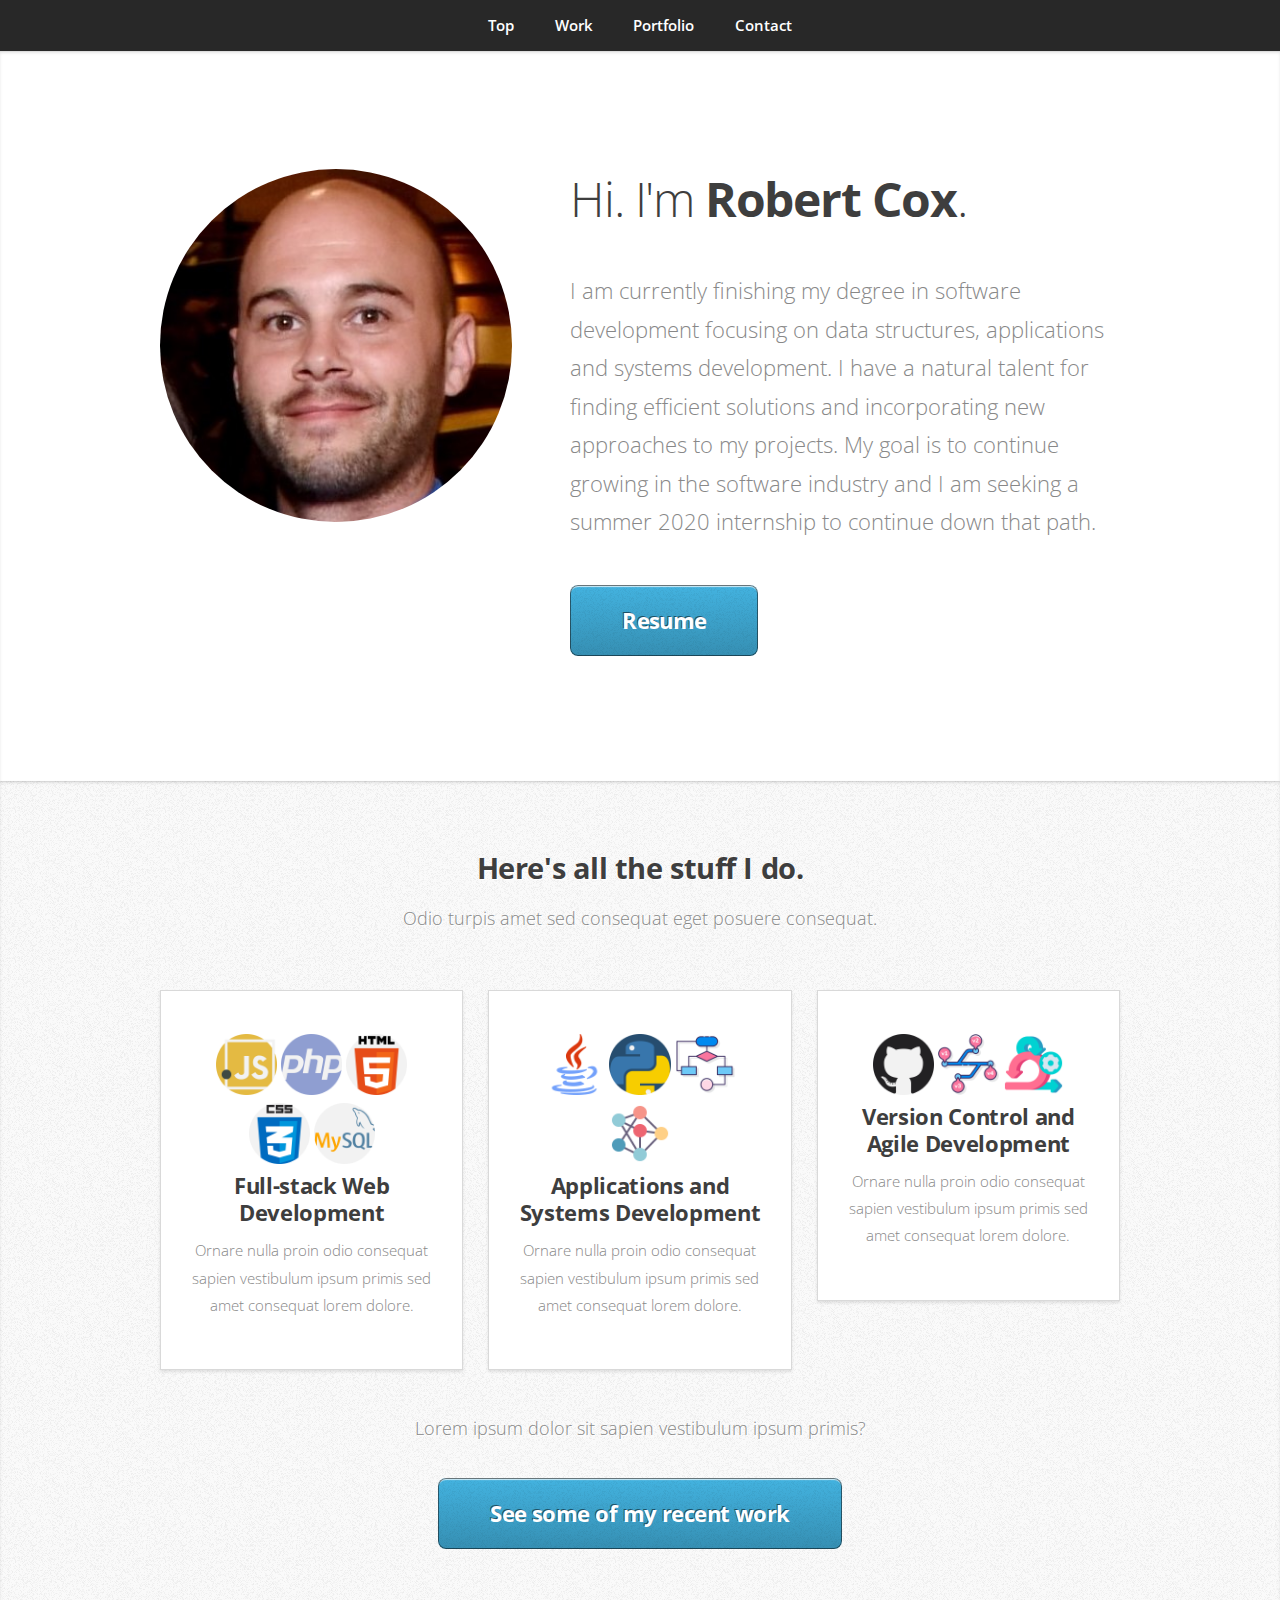
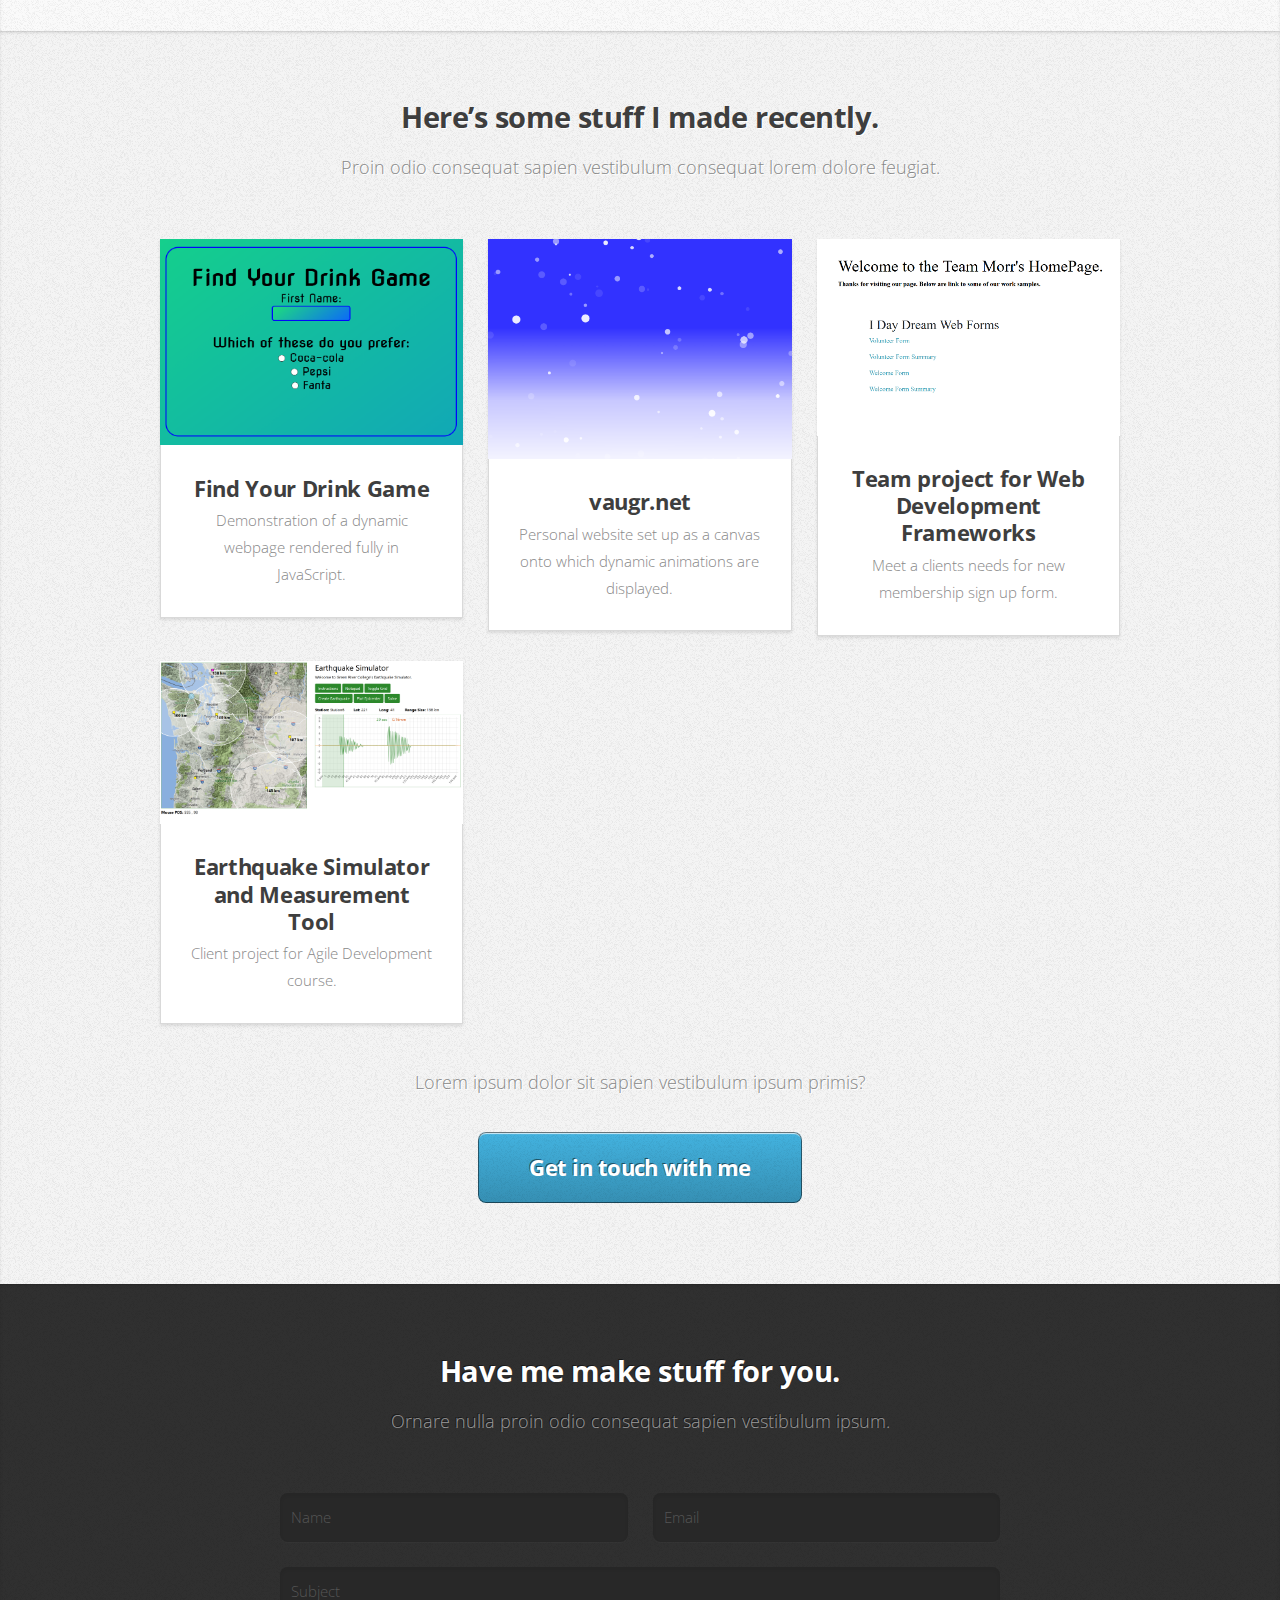
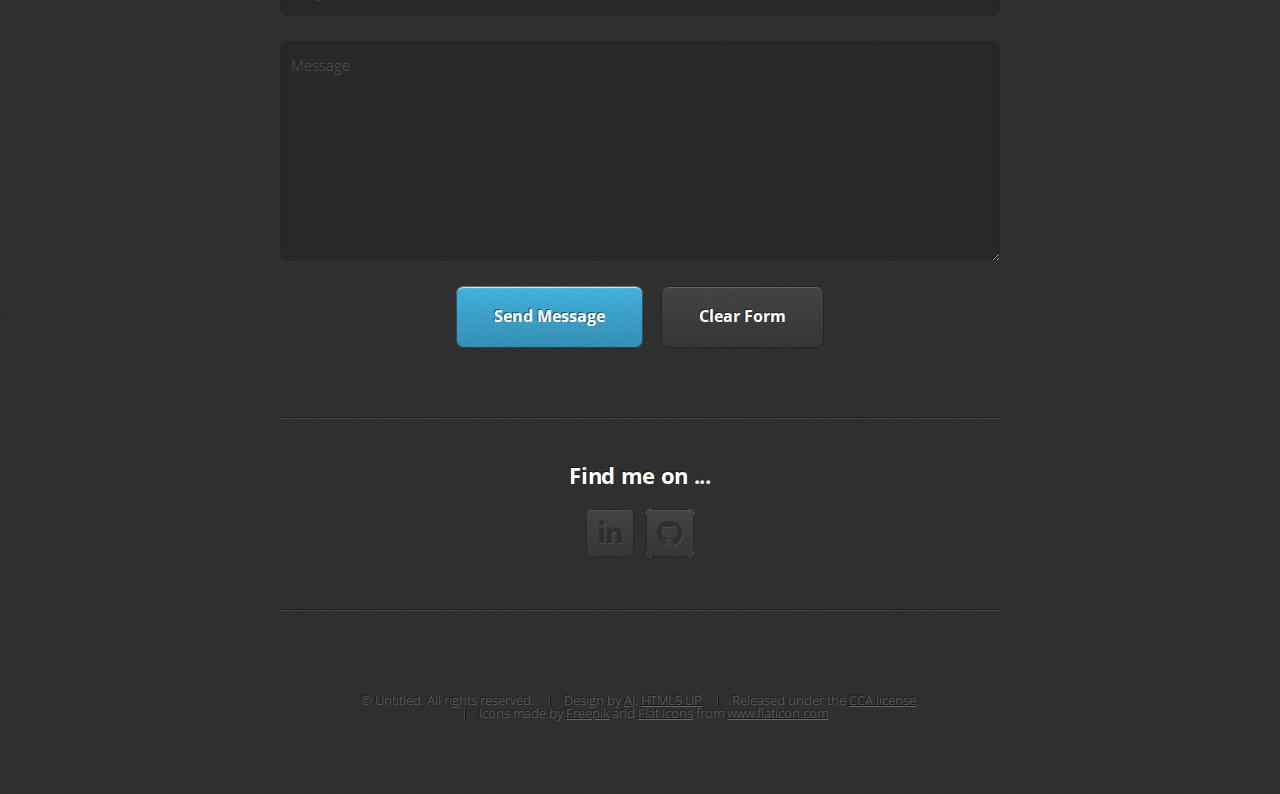
==== commit 1102c67f: "bunch o' stuff" ====
--- a/index.html
+++ b/index.html
@@ -35,7 +35,8 @@
 								<h1>Hi. I'm <strong>Robert Cox</strong>.</h1>
 							</header>
 							<p>I am currently finishing my degree in software development focusing on data structures, applications and systems development. I have a natural talent for finding efficient solutions and incorporating new approaches to my projects. My goal is to continue growing in the software industry and I am seeking a summer 2020 internship to continue down that path.</p>
-							<a href="#work" class="button large scrolly">Learn about what I do</a>
+							<!--<a href="#work" class="button large scrolly">Learn about what I do</a>-->
+							<a href="images/RobertCoxResume2019-2.pdf" target="_blank" class="button large">Resume</a>
 						</div>
 					</div>
 				</div>
@@ -51,22 +52,34 @@
 					<div class="row aln-center">
 						<div class="col-4 col-6-medium col-12-small">
 							<section class="box style1">
-								<span class="icon featured fa-comments"></span>
-								<h3>Consequat lorem</h3>
+								<!--<span class="icon featured fa-comments"></span>-->
+								<img src="images/javascript.png" alt="javascript" width="25%">
+								<img src="images/php.png" alt="java" width="25%">
+								<img src="images/html-5.png" alt="java" width="25%">
+								<img src="images/css.png" alt="java" width="25%">
+								<img src="images/mysql.png" alt="java" width="25%">
+								<h3>Full-stack Web Development</h3>
 								<p>Ornare nulla proin odio consequat sapien vestibulum ipsum primis sed amet consequat lorem dolore.</p>
 							</section>
 						</div>
 						<div class="col-4 col-6-medium col-12-small">
 							<section class="box style1">
-								<span class="icon solid featured fa-camera-retro"></span>
-								<h3>Lorem dolor tempus</h3>
+								<!--<span class="icon solid featured fa-camera-retro"></span>-->
+								<img src="images/java.png" alt="javascript" width="25%">
+								<img src="images/python.png" alt="java" width="25%">
+								<img src="images/algorithm.png" alt="java" width="25%">
+								<img src="images/neural.png" alt="java" width="25%">
+								<h3>Applications and Systems Development</h3>
 								<p>Ornare nulla proin odio consequat sapien vestibulum ipsum primis sed amet consequat lorem dolore.</p>
 							</section>
 						</div>
 						<div class="col-4 col-6-medium col-12-small">
 							<section class="box style1">
-								<span class="icon featured fa-thumbs-up"></span>
-								<h3>Feugiat posuere</h3>
+								<!--<span class="icon featured fa-thumbs-up"></span>-->
+								<img src="images/github.png" alt="javascript" width="25%">
+								<img src="images/version.png" alt="java" width="25%">
+								<img src="images/scrum.png" alt="java" width="25%">
+								<h3>Version Control and Agile Development</h3>
 								<p>Ornare nulla proin odio consequat sapien vestibulum ipsum primis sed amet consequat lorem dolore.</p>
 							</section>
 						</div>
@@ -114,7 +127,7 @@
 								<p>Client project for Agile Development course.</p>
 							</article>
 						</div>
-						<div class="col-4 col-6-medium col-12-small">
+						<!--<div class="col-4 col-6-medium col-12-small">
 							<article class="box style2">
 								<a href="#" class="image featured"><img src="images/pic05.jpg" alt="" /></a>
 								<h3><a href="#">Feugiat aliquam</a></h3>
@@ -127,7 +140,7 @@
 								<h3><a href="#">Sed amet ornare</a></h3>
 								<p>Ornare nulla proin odio consequat.</p>
 							</article>
-						</div>
+						</div>-->
 					</div>
 					<footer>
 						<p>Lorem ipsum dolor sit sapien vestibulum ipsum primis?</p>
@@ -199,10 +212,13 @@
 							<li>&copy; Untitled. All rights reserved.</li>
 							<li>Design by <a href="http://twitter.com/ajlkn">AJ</a>: <a href="http://html5up.net">HTML5 UP</a></li>
 							<li>Released under the <a href="http://html5up.net/license">CCA license</a>.</li>
+							<li>Icons made by <a href="https://www.flaticon.com/authors/freepik" title="Freepik">Freepik</a> and <a href="https://www.flaticon.com/authors/flat-icons" title="Flat Icons">Flat Icons</a> from <a href="https://www.flaticon.com/" title="Flaticon"> www.flaticon.com</a></li>
 						</ul>
 					</footer>
 				</div>
 			</article>
+
+
 
 		<!-- Scripts -->
 			<script src="assets/js/jquery.min.js"></script>
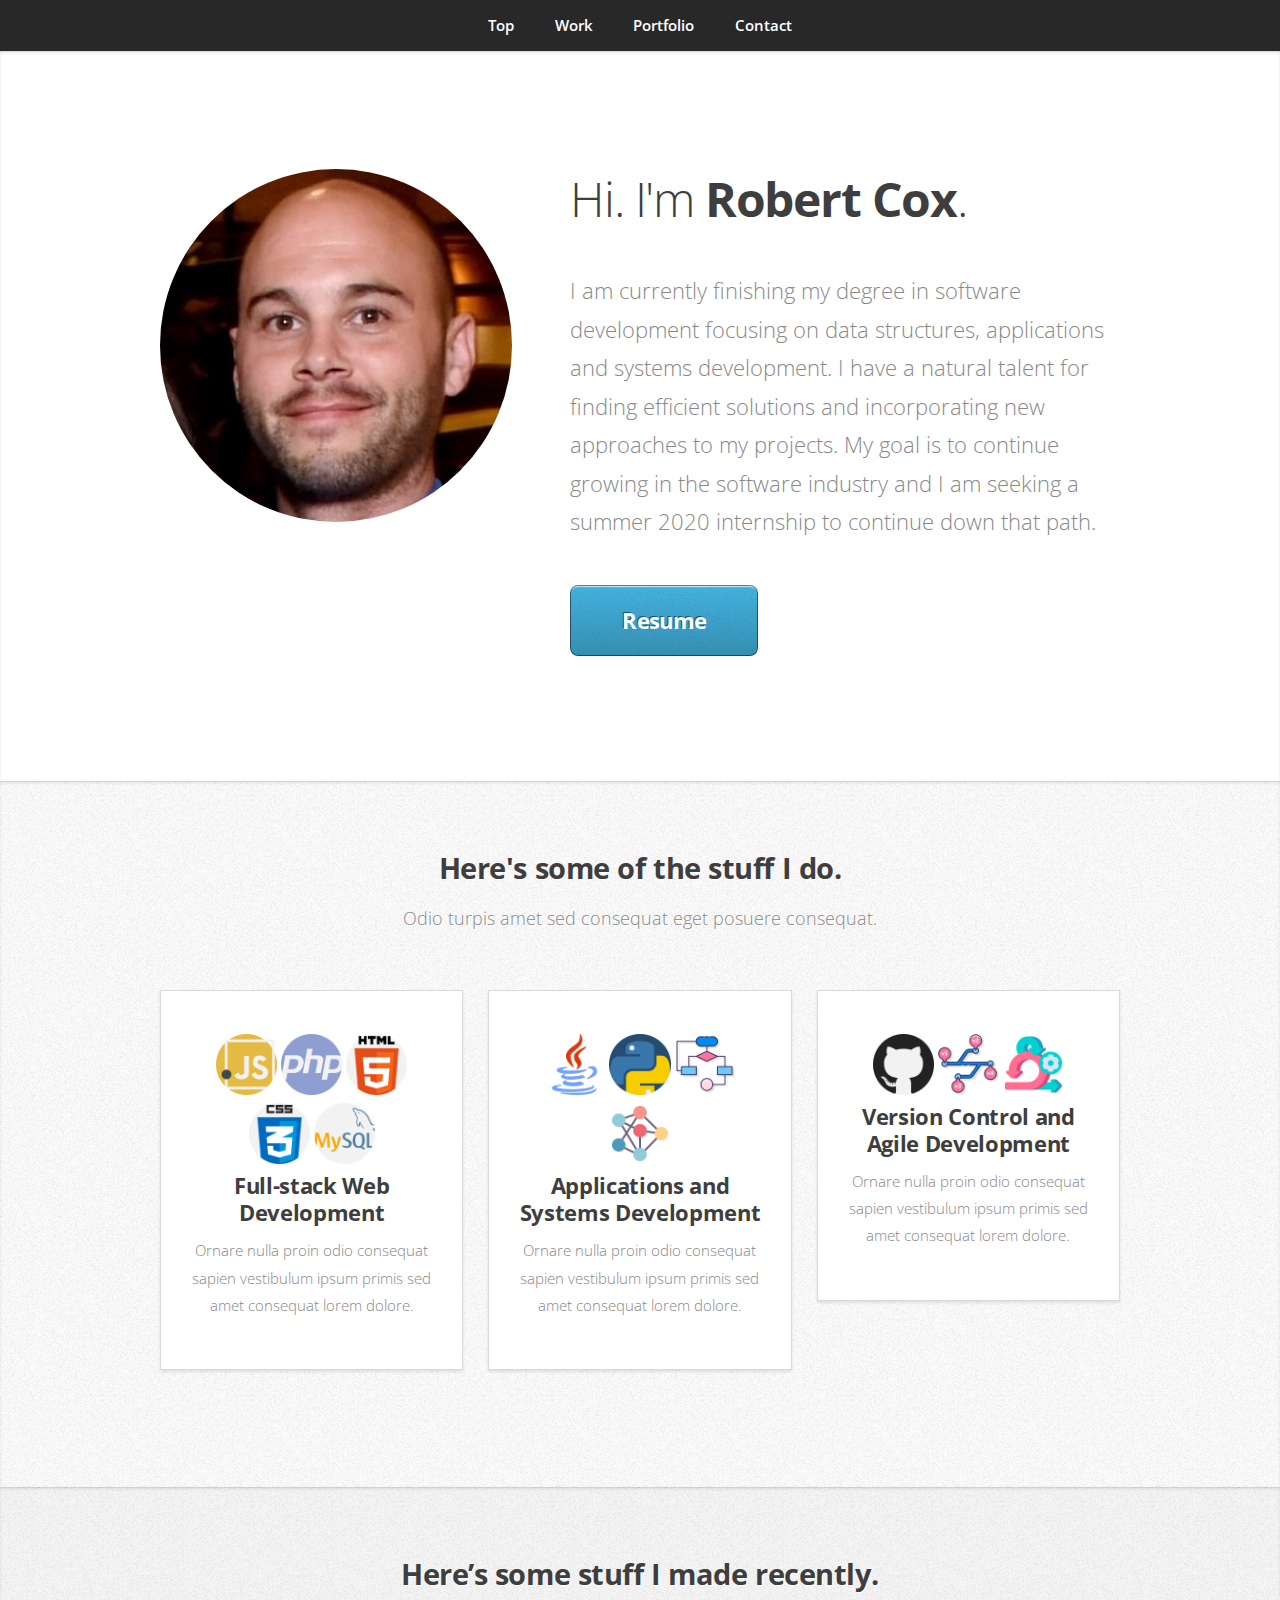
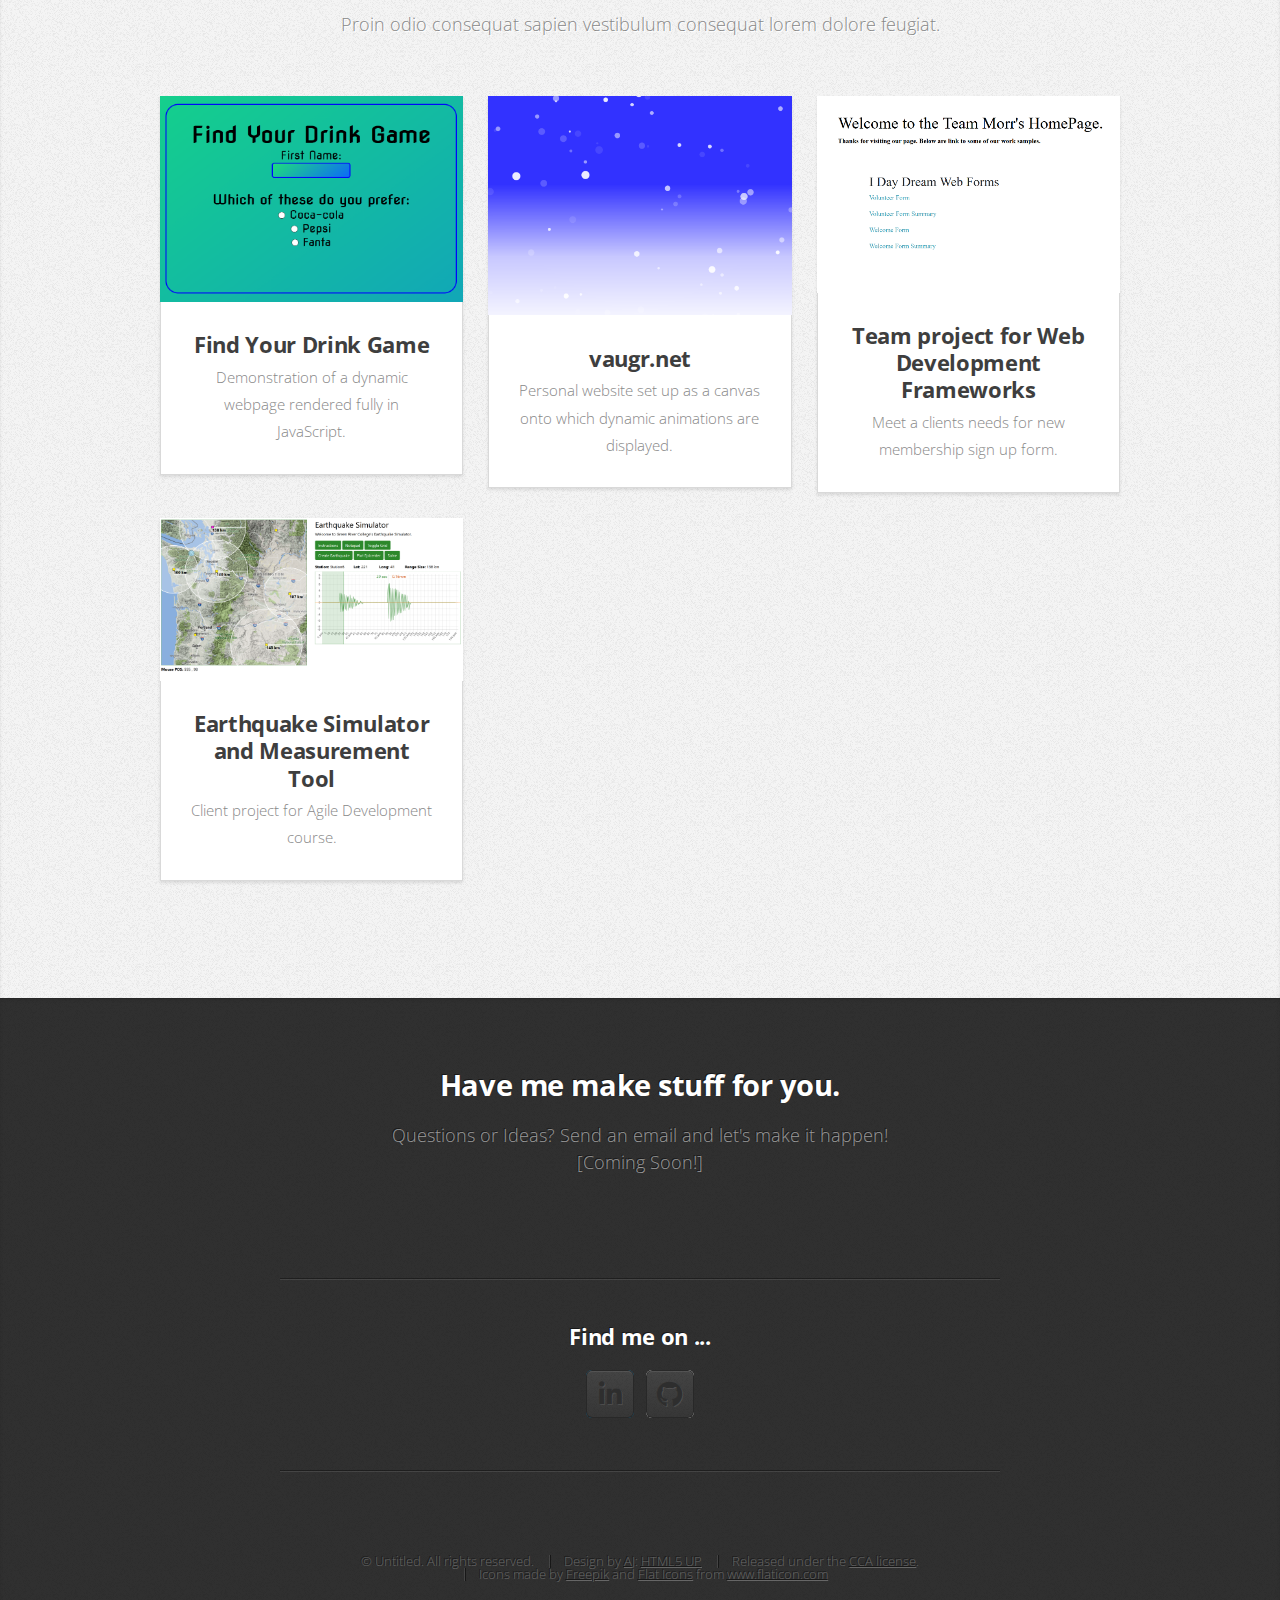
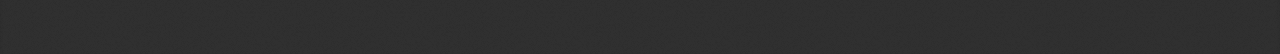
==== commit 939c06e5: "commented out a few sections" ====
--- a/index.html
+++ b/index.html
@@ -46,7 +46,7 @@
 			<article id="work" class="wrapper style2">
 				<div class="container">
 					<header>
-						<h2>Here's all the stuff I do.</h2>
+						<h2>Here's some of the stuff I do.</h2>
 						<p>Odio turpis amet sed consequat eget posuere consequat.</p>
 					</header>
 					<div class="row aln-center">
@@ -85,8 +85,8 @@
 						</div>
 					</div>
 					<footer>
-						<p>Lorem ipsum dolor sit sapien vestibulum ipsum primis?</p>
-						<a href="#portfolio" class="button large scrolly">See some of my recent work</a>
+						<!--<p>Lorem ipsum dolor sit sapien vestibulum ipsum primis?</p>
+						<a href="#portfolio" class="button large scrolly">See some of my recent work</a>-->
 					</footer>
 				</div>
 			</article>
@@ -143,8 +143,8 @@
 						</div>-->
 					</div>
 					<footer>
-						<p>Lorem ipsum dolor sit sapien vestibulum ipsum primis?</p>
-						<a href="#contact" class="button large scrolly">Get in touch with me</a>
+						<!--<p>Lorem ipsum dolor sit sapien vestibulum ipsum primis?</p>
+						<a href="#contact" class="button large scrolly">Get in touch with me</a>-->
 					</footer>
 				</div>
 			</article>
@@ -154,10 +154,11 @@
 				<div class="container medium">
 					<header>
 						<h2>Have me make stuff for you.</h2>
-						<p>Ornare nulla proin odio consequat sapien vestibulum ipsum.</p>
+						<p>Questions or Ideas? Send an email and let's make it happen!</p>
+						<p>[Coming Soon!]</p>
 					</header>
 					<div class="row">
-						<div class="col-12">
+						<!--<div class="col-12">
 							<form method="post" action="#">
 								<div class="row">
 									<div class="col-6 col-12-small">
@@ -174,13 +175,13 @@
 									</div>
 									<div class="col-12">
 										<ul class="actions">
-											<li><input type="submit" value="Send Message" /></li>
+											<li><input type="submit" value="Send Message (out of service)" /></li>
 											<li><input type="reset" value="Clear Form" class="alt" /></li>
 										</ul>
 									</div>
 								</div>
 							</form>
-						</div>
+						</div>-->
 						<div class="col-12">
 							<hr />
 							<h3>Find me on ...</h3>
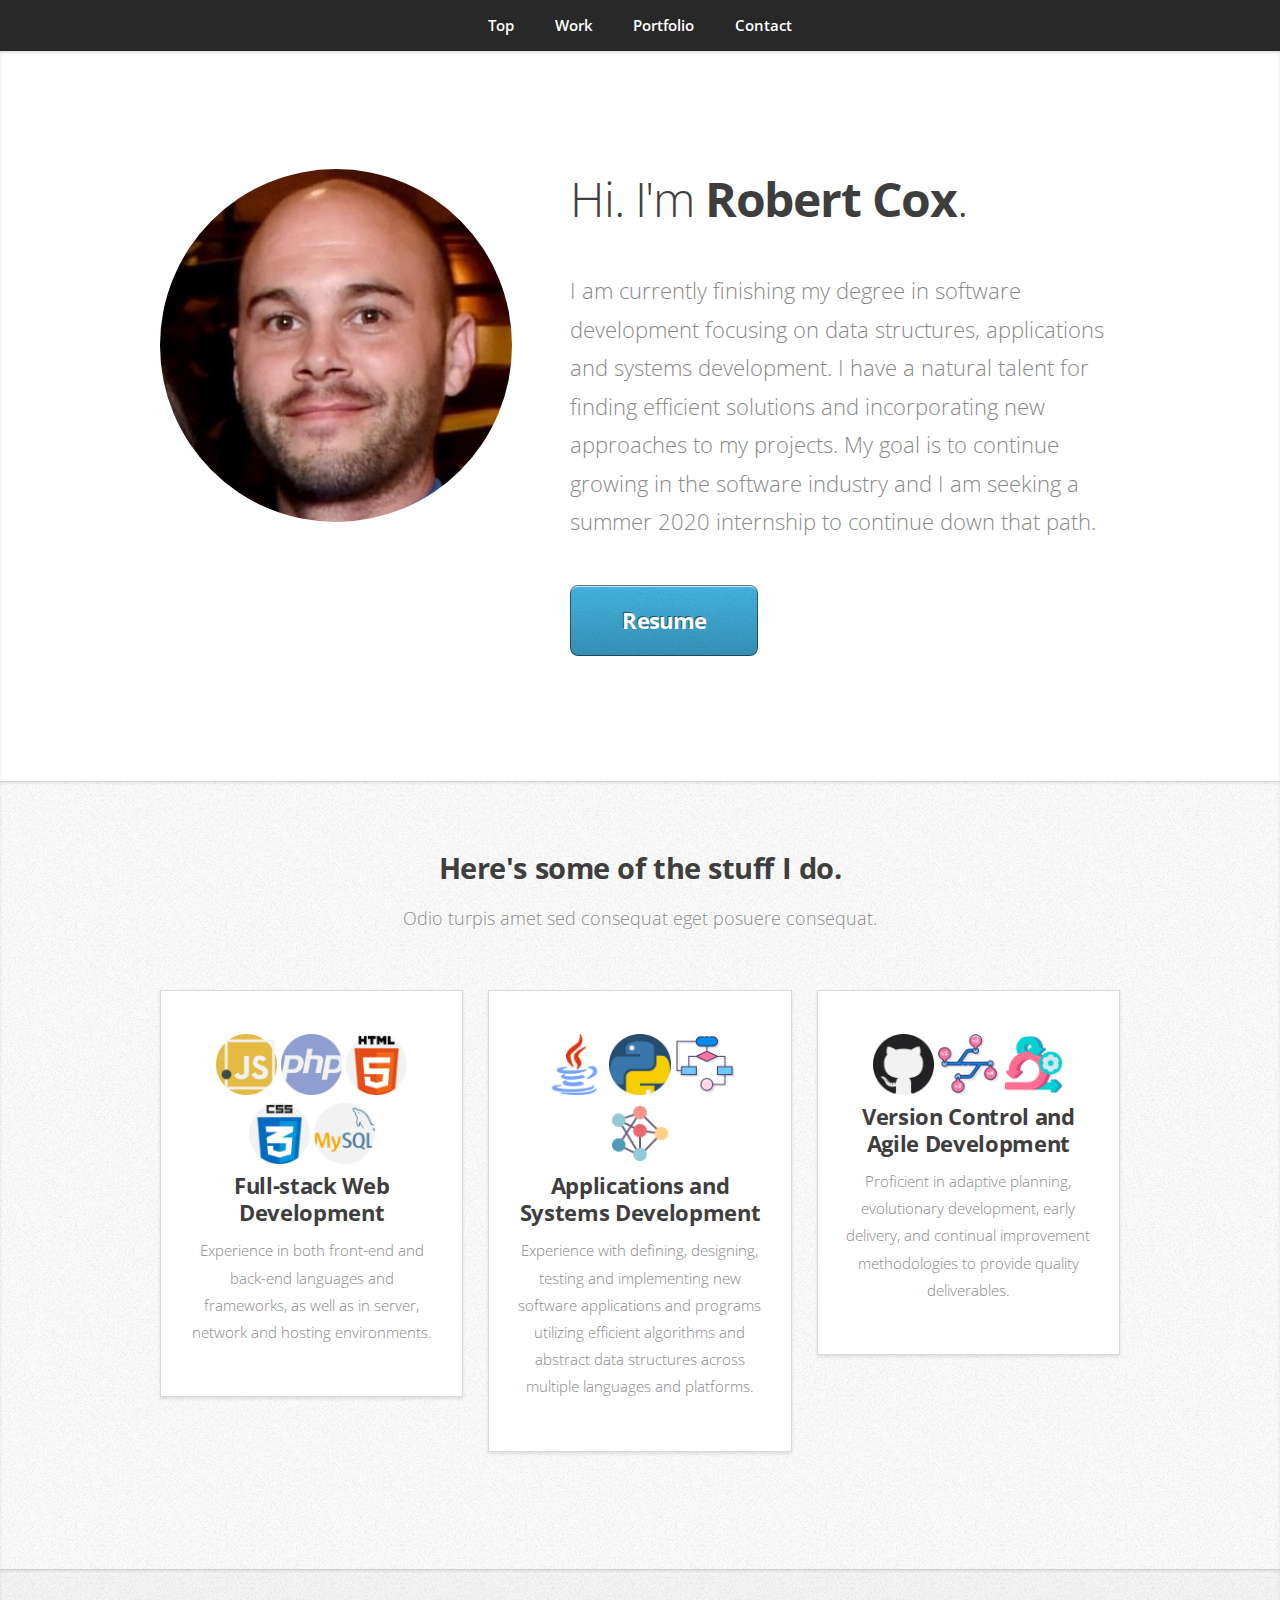
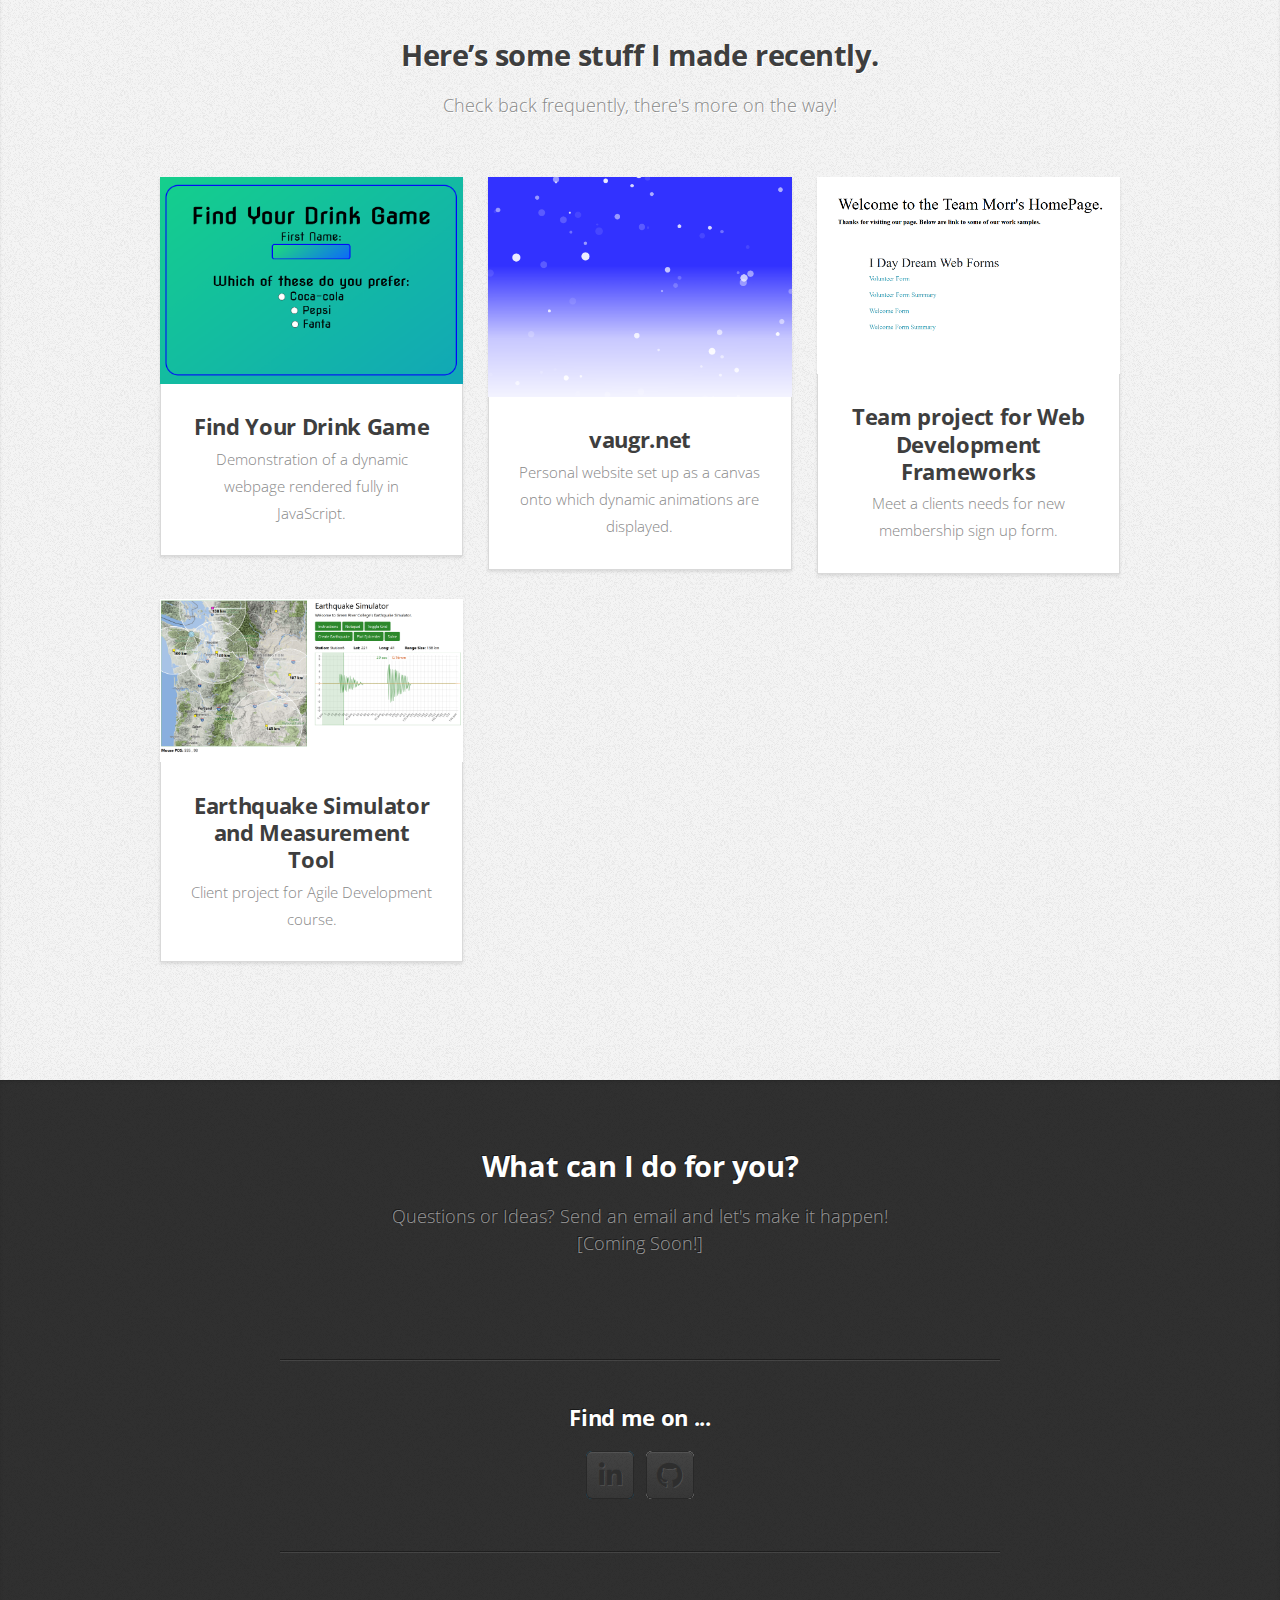
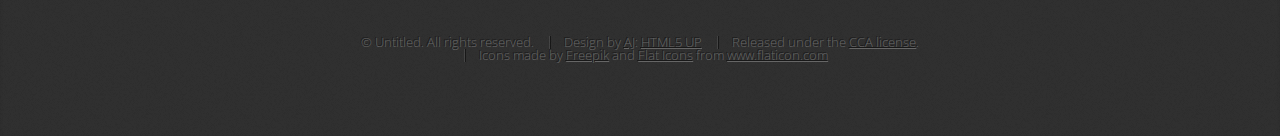
==== commit 94217cdd: "reworded some sections" ====
--- a/index.html
+++ b/index.html
@@ -59,7 +59,7 @@
 								<img src="images/css.png" alt="java" width="25%">
 								<img src="images/mysql.png" alt="java" width="25%">
 								<h3>Full-stack Web Development</h3>
-								<p>Ornare nulla proin odio consequat sapien vestibulum ipsum primis sed amet consequat lorem dolore.</p>
+								<p>Experience in both front-end and back-end languages and frameworks, as well as in server, network and hosting environments.</p>
 							</section>
 						</div>
 						<div class="col-4 col-6-medium col-12-small">
@@ -70,7 +70,7 @@
 								<img src="images/algorithm.png" alt="java" width="25%">
 								<img src="images/neural.png" alt="java" width="25%">
 								<h3>Applications and Systems Development</h3>
-								<p>Ornare nulla proin odio consequat sapien vestibulum ipsum primis sed amet consequat lorem dolore.</p>
+								<p>Experience with defining, designing, testing and implementing new software applications and programs utilizing efficient algorithms and abstract data structures across multiple languages and platforms.</p>
 							</section>
 						</div>
 						<div class="col-4 col-6-medium col-12-small">
@@ -80,7 +80,7 @@
 								<img src="images/version.png" alt="java" width="25%">
 								<img src="images/scrum.png" alt="java" width="25%">
 								<h3>Version Control and Agile Development</h3>
-								<p>Ornare nulla proin odio consequat sapien vestibulum ipsum primis sed amet consequat lorem dolore.</p>
+								<p>Proficient in adaptive planning, evolutionary development, early delivery, and continual improvement methodologies to provide quality deliverables.</p>
 							</section>
 						</div>
 					</div>
@@ -96,7 +96,7 @@
 				<div class="container">
 					<header>
 						<h2>Here’s some stuff I made recently.</h2>
-						<p>Proin odio consequat  sapien vestibulum consequat lorem dolore feugiat.</p>
+						<p>Check back frequently, there's more on the way!</p>
 					</header>
 					<div class="row">
 						<div class="col-4 col-6-medium col-12-small">
@@ -153,7 +153,7 @@
 			<article id="contact" class="wrapper style4">
 				<div class="container medium">
 					<header>
-						<h2>Have me make stuff for you.</h2>
+						<h2>What can I do for you?</h2>
 						<p>Questions or Ideas? Send an email and let's make it happen!</p>
 						<p>[Coming Soon!]</p>
 					</header>
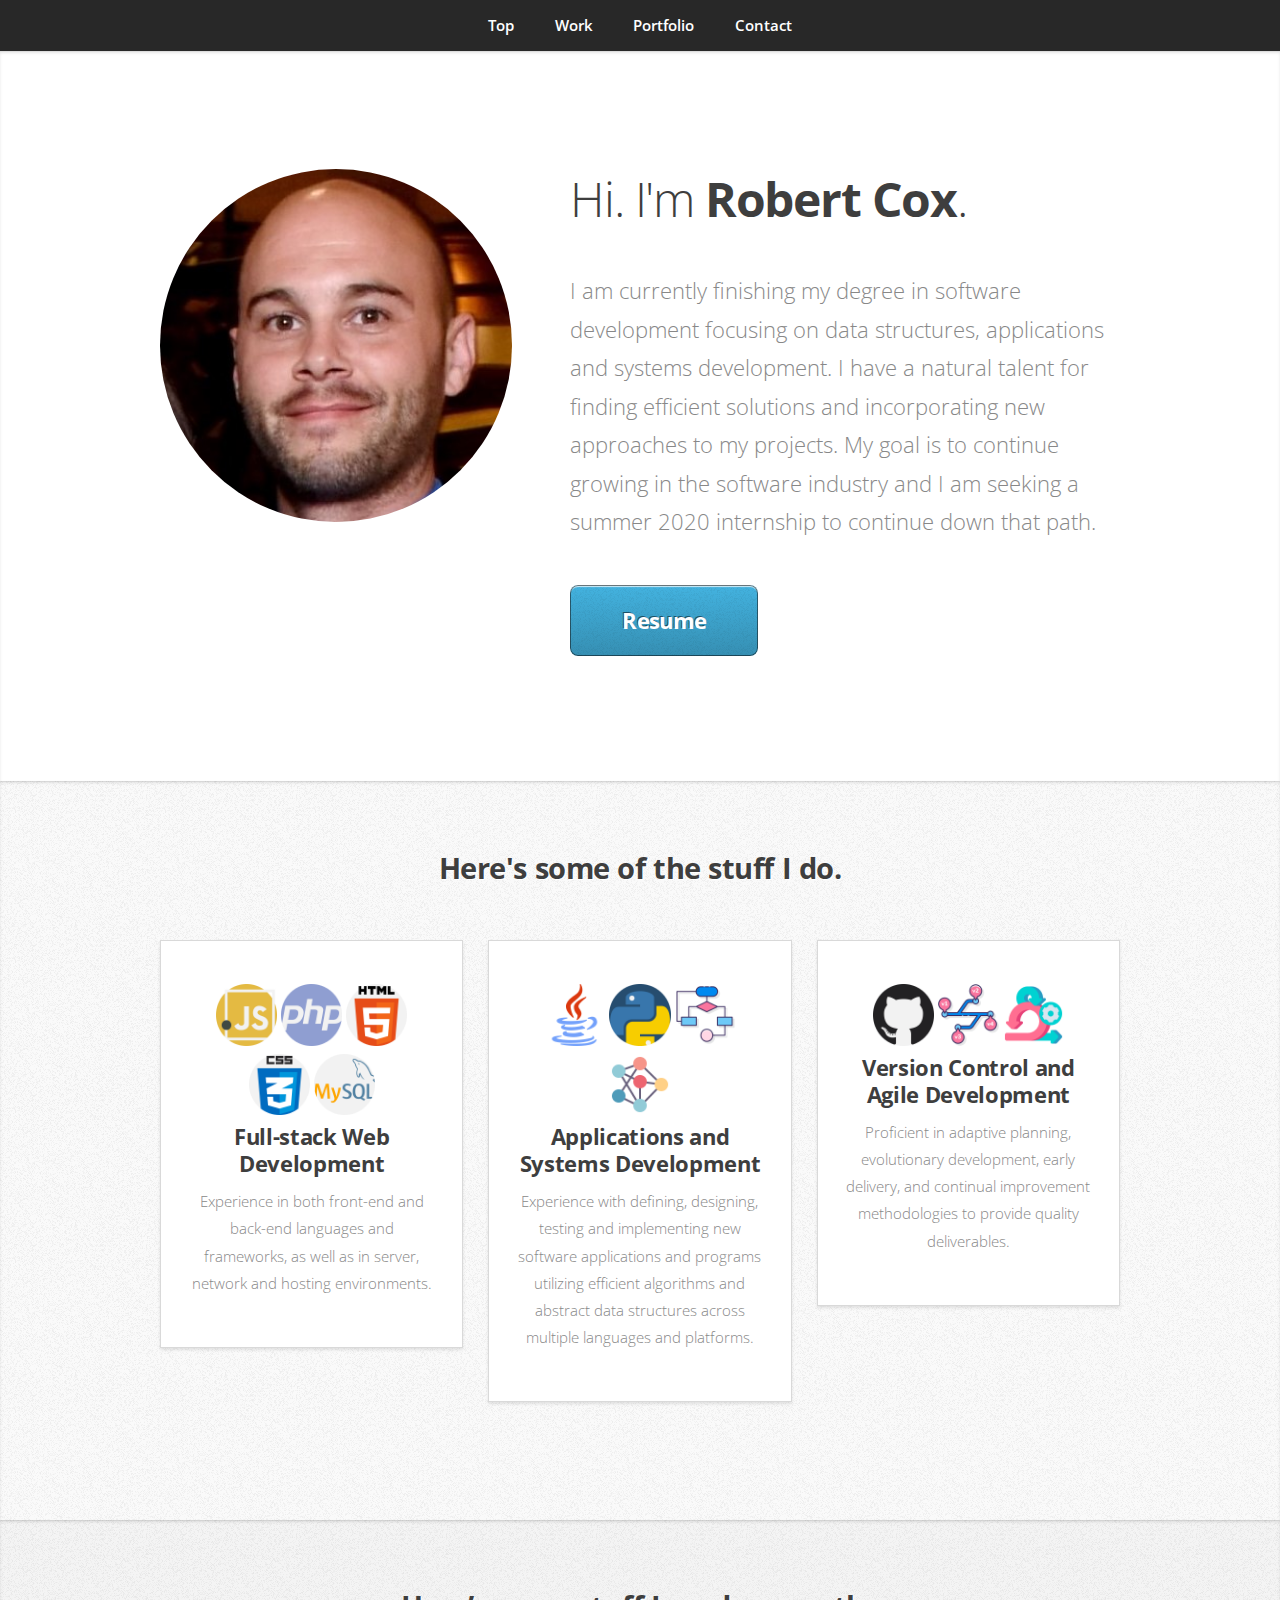
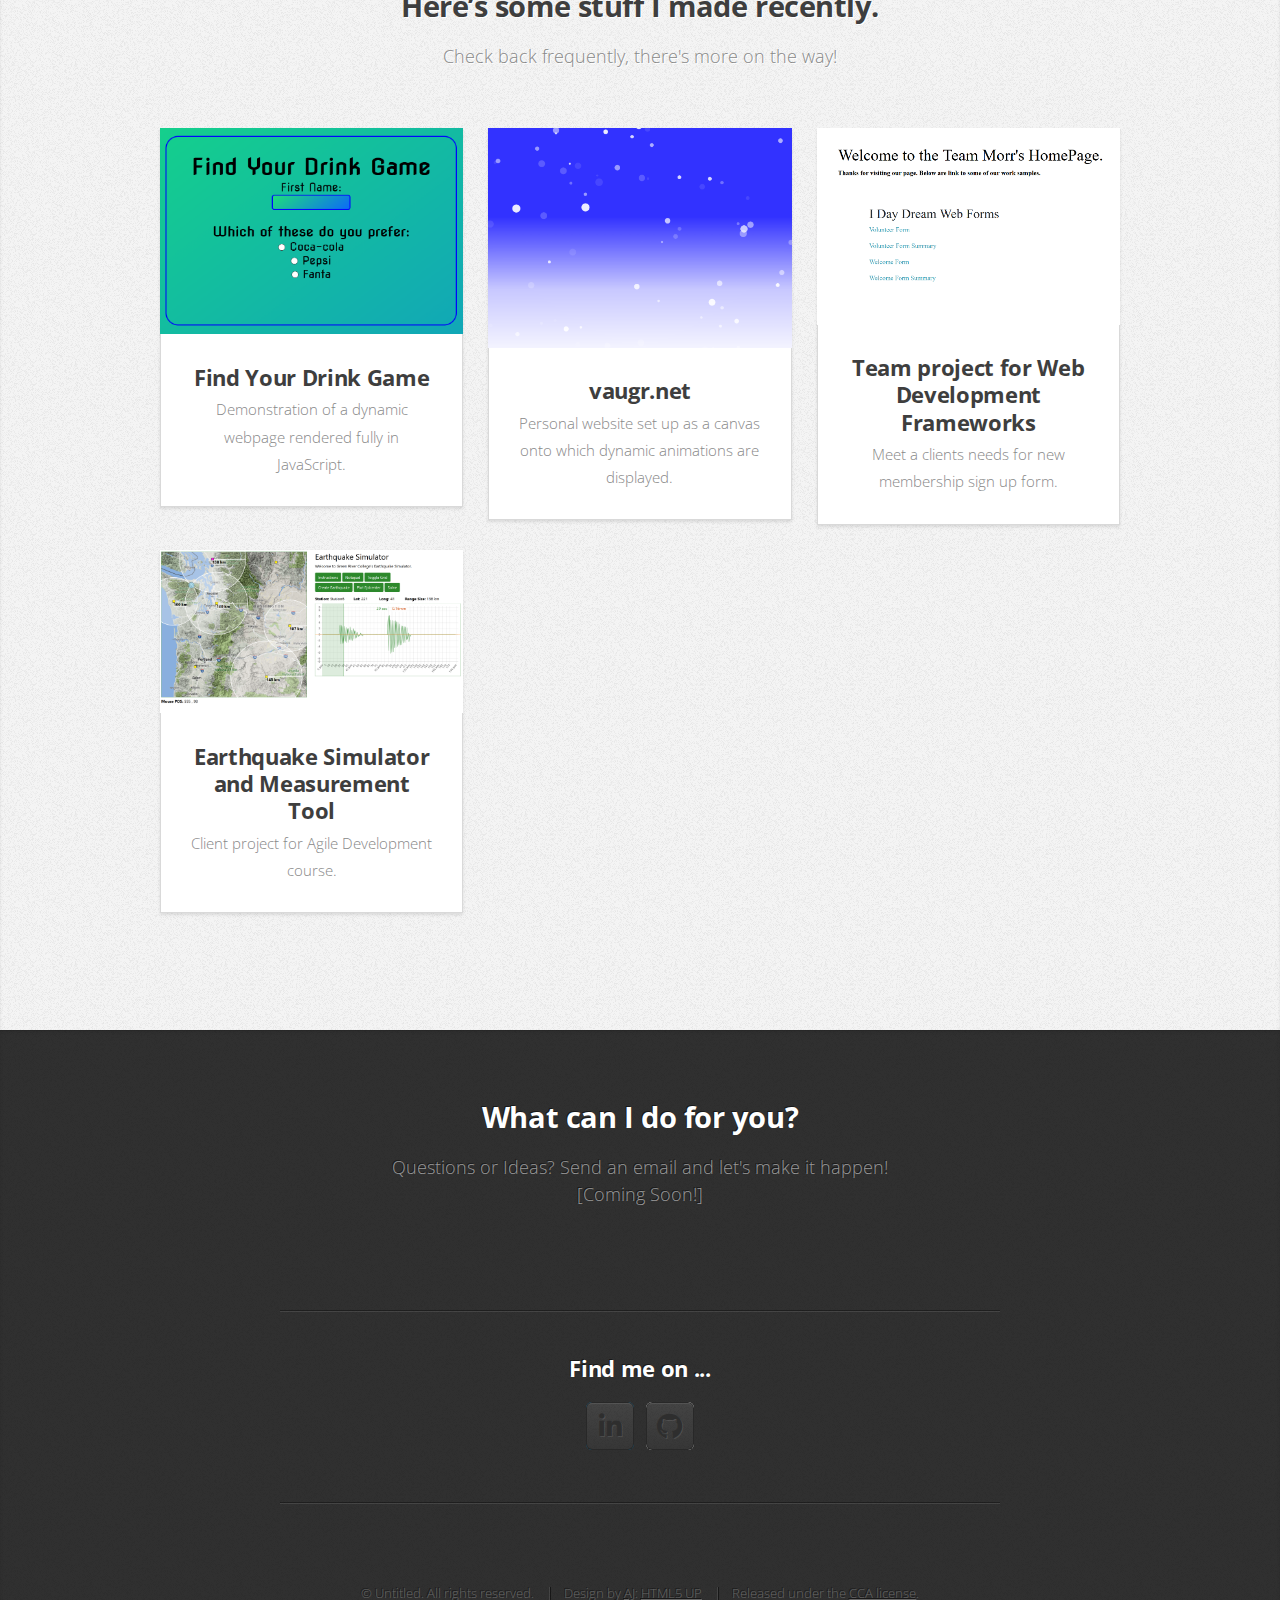
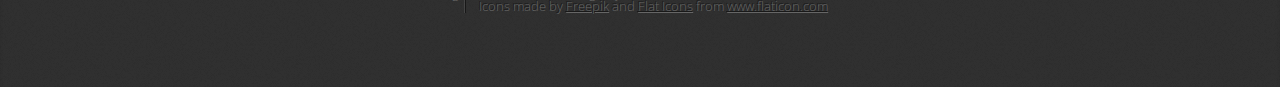
==== commit c77765a5: "no latin please" ====
--- a/index.html
+++ b/index.html
@@ -47,7 +47,7 @@
 				<div class="container">
 					<header>
 						<h2>Here's some of the stuff I do.</h2>
-						<p>Odio turpis amet sed consequat eget posuere consequat.</p>
+						<!--<p>Odio turpis amet sed consequat eget posuere consequat.</p>-->
 					</header>
 					<div class="row aln-center">
 						<div class="col-4 col-6-medium col-12-small">
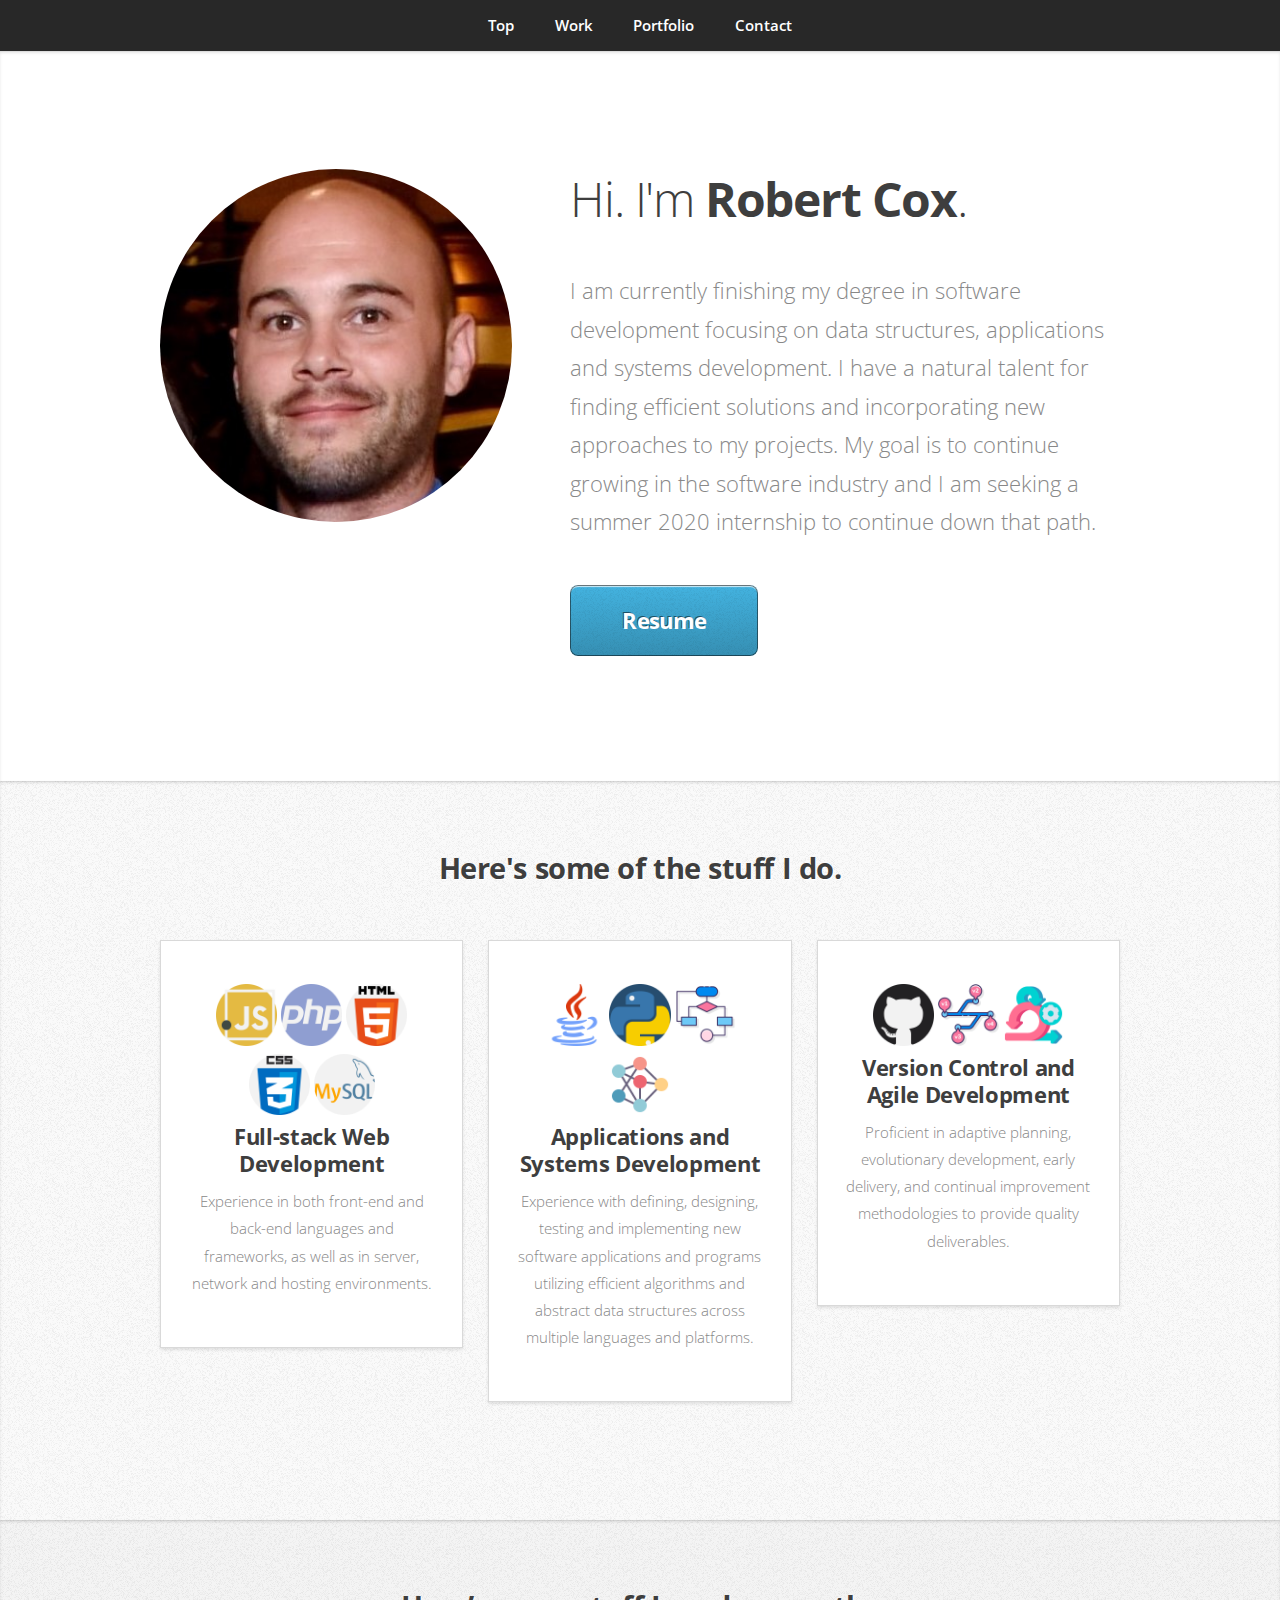
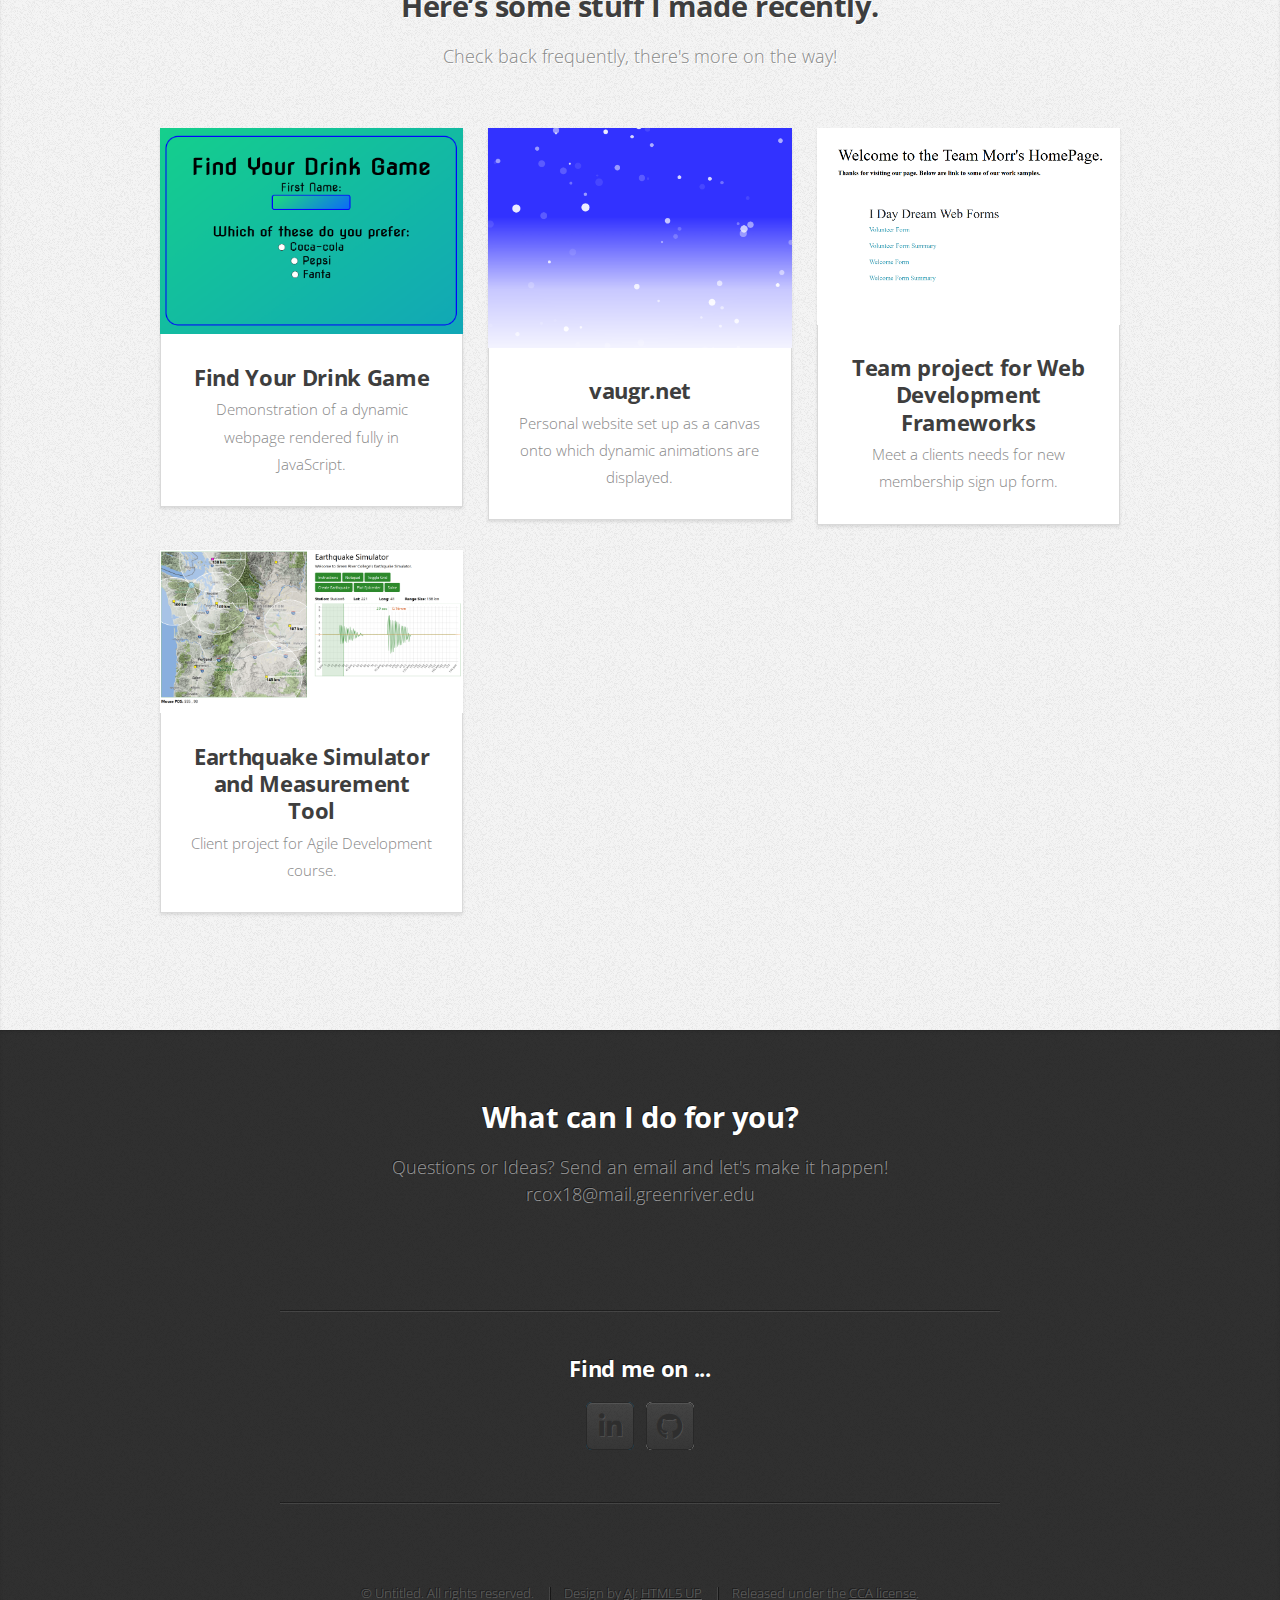
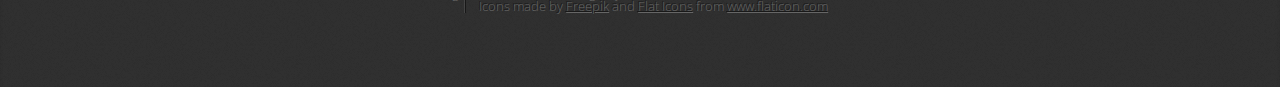
==== commit 688c7725: "added email" ====
--- a/index.html
+++ b/index.html
@@ -155,7 +155,7 @@
 					<header>
 						<h2>What can I do for you?</h2>
 						<p>Questions or Ideas? Send an email and let's make it happen!</p>
-						<p>[Coming Soon!]</p>
+						<p>rcox18@mail.greenriver.edu</p>
 					</header>
 					<div class="row">
 						<!--<div class="col-12">
